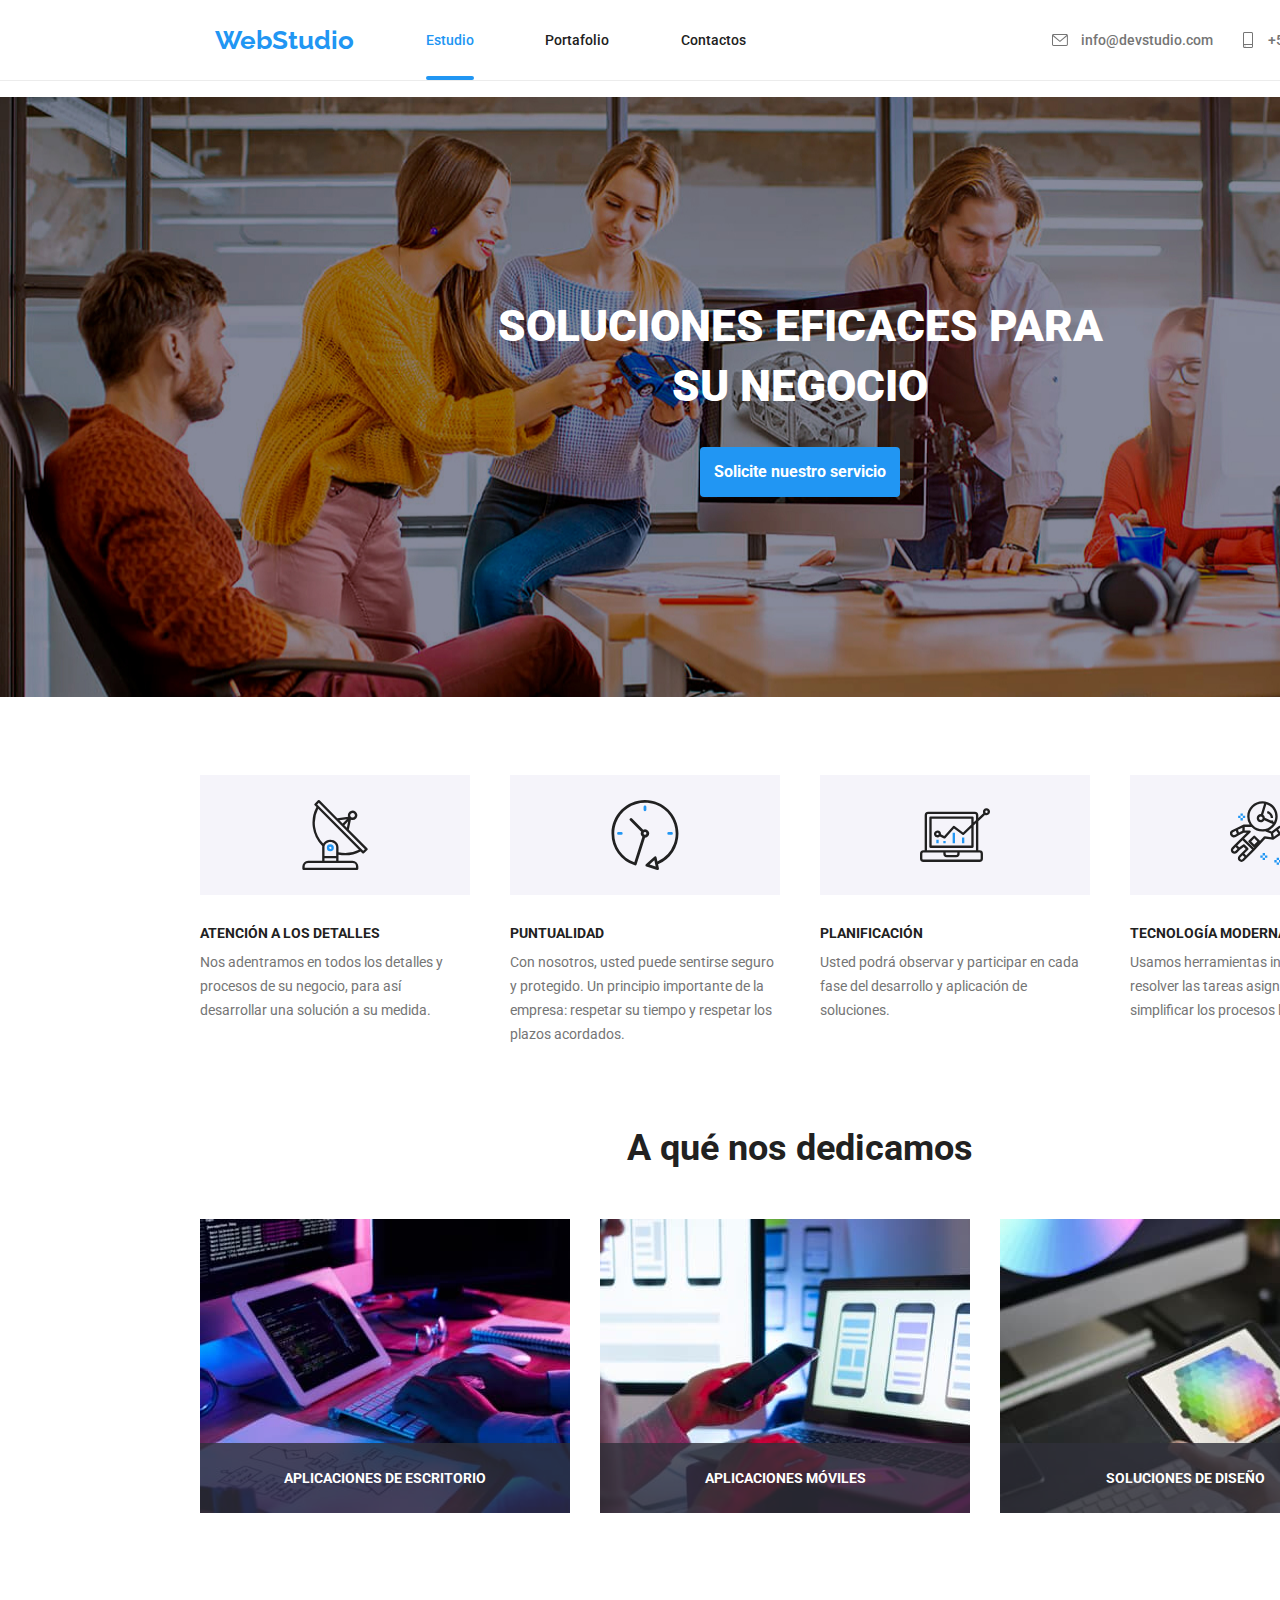
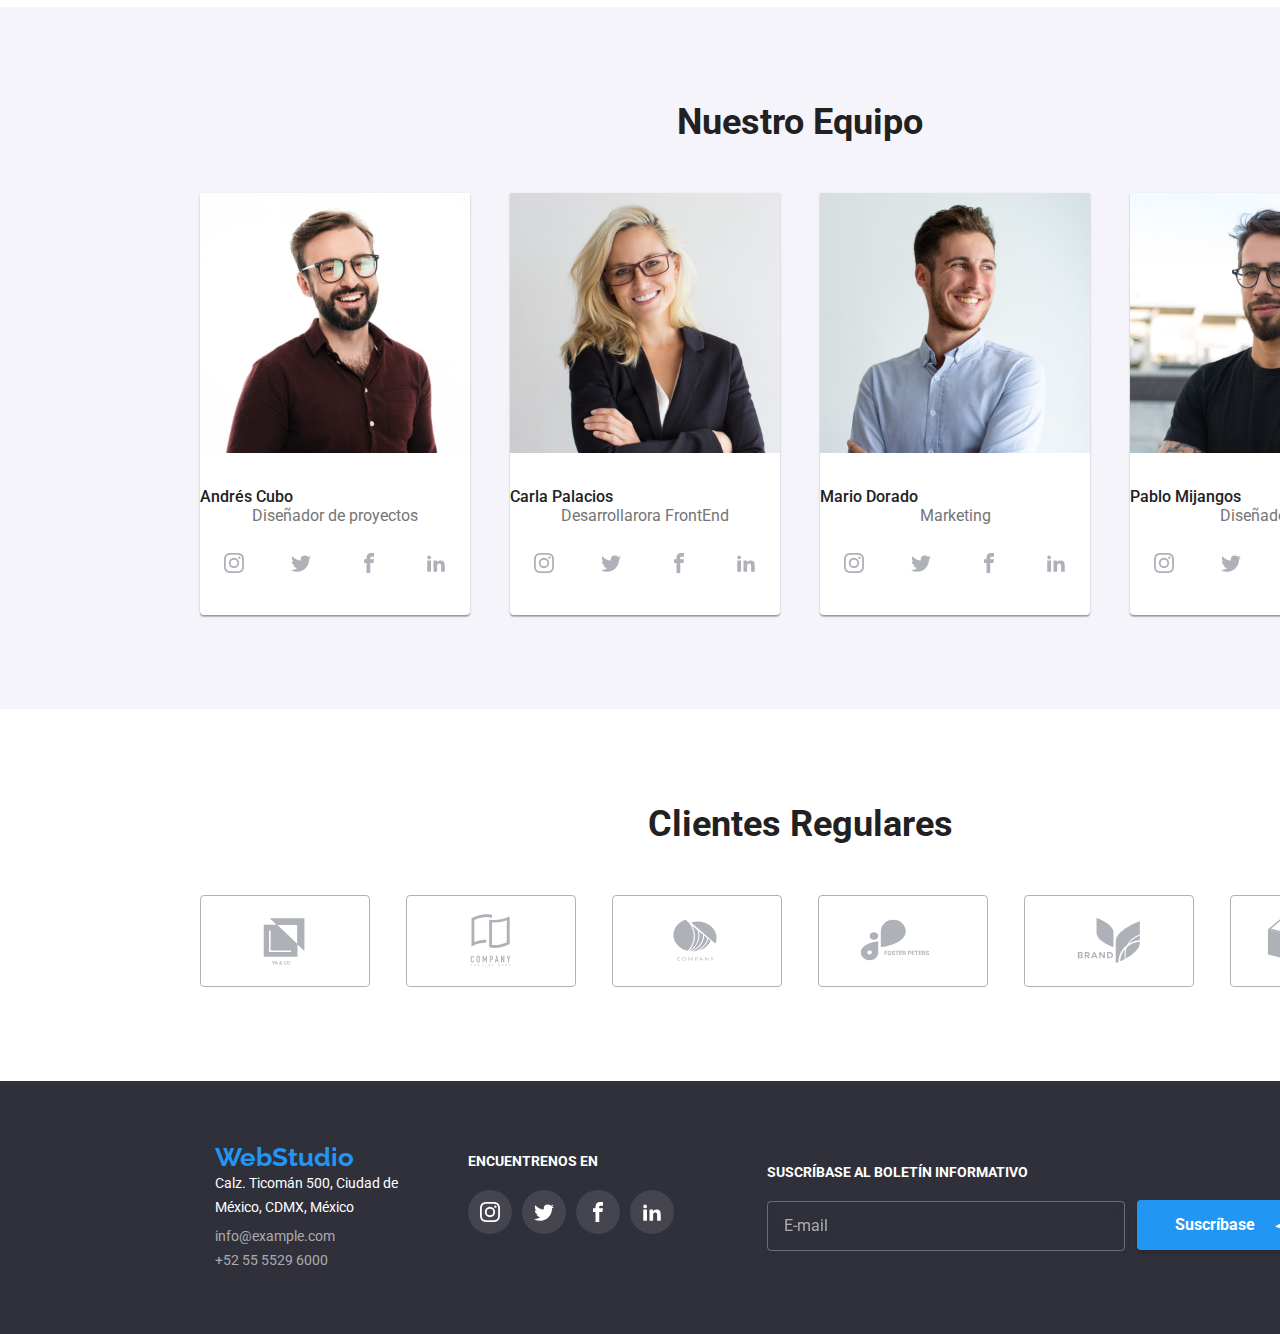
==== index.html @ aa2bdf9d "Commit01" ====
<!DOCTYPE html>
<html lang="en">
  <head>
    <meta charset="UTF-8" />
    <meta http-equiv="X-UA-Compatible" content="IE=edge" />
    <meta name="viewport" content="width=device-width, initial-scale=1.0" />
    <title>Index</title>
    <link rel="preconnect" href="https://fonts.googleapis.com" />
    <link rel="preconnect" href="https://fonts.gstatic.com" crossorigin />
    <link
      href="https://fonts.googleapis.com/css2?family=Raleway:wght@700&family=Roboto:wght@400;500;700;900&display=swap"
      rel="stylesheet"
    />
    <link
      rel="stylesheet"
      href="https://cdnjs.cloudflare.com/ajax/libs/modern-normalize/1.0.0/modern-normalize.min.css"
    />
    <link rel="stylesheet" href="css/styles.css" />
  </head>
  <body>
    <div class="backdrop is-hidden" data-modal id="backdrop">
      <div class="modal">
        <button data-modal-close class="close">
          <svg class="icon-vector">
            <use xlink:href="images/icons.svg#icon-vector"></use>
          </svg>
        </button>
        <div class="modalcontent">
          <h2>Deje sus datos, nos contactaremos con usted</h2>
          <form name="modalform" class="modalform" autocomplete="off">
            <div class="name">
              <label for="clientname">Nombre</label>
              <input type="text" name="name" id="clientname" />
              <svg class="icon-person">
                <use xlink:href="images/icons.svg#icon-person"></use>
              </svg>
            </div>
            <div class="phone">
              <label for="clientphone">Teléfono</label>
              <input type="tel" name="phone" id="clientphone" />
              <svg class="icon-phone">
                <use xlink:href="images/icons.svg#icon-phone"></use>
              </svg>
            </div>
            <div class="email">
              <label for="clientmail">E-mail</label>
              <input type="email" name="email" id="clientmail" />
              <svg class="icon-mail">
                <use xlink:href="images/icons.svg#icon-mail"></use>
              </svg>
            </div>
            <label for="clientcomment">Comentarios</label>
            <textarea
              id="clientcomment"
              name="comment"
              placeholder="Introduzca el texto"
              class="comment"
            ></textarea>
          </form>
          <div class="agree">
            <div class="agreeicon">
              <a href="#check">
                <svg class="icon-square">
                  <use xlink:href="images/icons.svg#icon-square"></use>
                </svg>
              </a>
              <a href="#backdrop" id="check" class="check hidden">
                <svg class="icon-check">
                  <use xlink:href="images/icons.svg#icon-check"></use>
                </svg>
              </a>
            </div>
            <p>
              Estoy de acuerdo con el boletín informativo y acepto los Términos
              y Condiciones
            </p>
          </div>
          <button type="submit">Enviar</button>
        </div>
      </div>
    </div>
    <header>
      <nav>
        <a href="index.html" class="webs">WebStudio</a>
        <a href="index.html" class="active">Estudio</a>
        <a href="portfolio.html" class="headernav">Portafolio</a>
        <a href="contacts.html" class="headernav">Contactos</a>
      </nav>
      <div class="headercontact">
        <div class="mail">
          <a href="info@devstudio.com">
            <svg class="icon-sobre">
              <use xlink:href="images/icons.svg#icon-sobre"></use>
            </svg>
            info@devstudio.com</a
          >
        </div>
        <div class="phone">
          <a href="+525555296000">
            <svg class="icon-telefono">
              <use xlink:href="images/icons.svg#icon-telefono"></use>
            </svg>
            +52 55 5529 6000</a
          >
        </div>
      </div>
    </header>
    <main>
      <div class="solutions">
        <h1>
          SOLUCIONES EFICACES PARA <br />
          SU NEGOCIO
        </h1>
        <button data-modal-open type="button" class="servicebtn">
          Solicite nuestro servicio
        </button>
      </div>
      <div class="container">
        <div class="features">
          <div class="featuressection">
            <div class="featicon">
              <svg class="icon-antena">
                <use xlink:href="images/icons.svg#icon-antena"></use>
              </svg>
            </div>
            <p class="theader">ATENCIÓN A LOS DETALLES</p>
            <p class="tdata">
              Nos adentramos en todos los detalles y procesos de su negocio,
              para así desarrollar una solución a su medida.
            </p>
          </div>
          <div class="featuressection">
            <div class="featicon">
              <svg class="icon-reloj">
                <use xlink:href="images/icons.svg#icon-reloj"></use>
              </svg>
            </div>
            <p class="theader">PUNTUALIDAD</p>
            <p class="tdata">
              Con nosotros, usted puede sentirse seguro y protegido. Un
              principio importante de la empresa: respetar su tiempo y respetar
              los plazos acordados.
            </p>
          </div>
          <div class="featuressection">
            <div class="featicon">
              <svg class="icon-diagrama">
                <use xlink:href="images/icons.svg#icon-diagrama"></use>
              </svg>
            </div>
            <p class="theader">PLANIFICACIÓN</p>
            <p class="tdata">
              Usted podrá observar y participar en cada fase del desarrollo y
              aplicación de soluciones.
            </p>
          </div>
          <div class="featuressection">
            <div class="featicon">
              <svg class="icon-astronauta">
                <use xlink:href="images/icons.svg#icon-astronauta"></use>
              </svg>
            </div>
            <p class="theader">TECNOLOGÍA MODERNA</p>
            <p class="tdata">
              Usamos herramientas innovadoras para resolver las tareas
              asignadas. Es hora de simplificar los procesos laborales.
            </p>
          </div>
        </div>
        <div class="wedo">
          <h2>A qué nos dedicamos</h2>
          <div class="wedopic">
            <div>
              <img
                src="images/pic01hw01.jpg"
                alt="image 01 homework01"
                width="370"
                height="294"
              />
              <span>APLICACIONES DE ESCRITORIO</span>
            </div>
            <div>
              <img
                src="images/pic02hw01.jpg"
                alt="image 02 homework01"
                width="370"
                height="294"
              />
              <span>APLICACIONES MÓVILES</span>
            </div>
            <div>
              <img
                src="images/pic03hw01.jpg"
                alt="image 03 homework01"
                width="370"
                height="294"
              />
              <span>SOLUCIONES DE DISEÑO</span>
            </div>
          </div>
        </div>
      </div>
      <div class="ourteam">
        <div class="container">
          <h2>Nuestro Equipo</h2>
          <div class="ourteamfig">
            <figure>
              <img
                src="images/pic04hw01.jpg"
                alt="image 04 homework 01"
                width="270"
                height="260"
              />
              <figcaption>
                <p class="name">Andrés Cubo</p>
                <p class="position">Diseñador de proyectos</p>
                <div class="ourteamicons">
                  <a>
                    <svg class="icon-instagram">
                      <use xlink:href="images/icons.svg#icon-instagram"></use>
                    </svg>
                  </a>
                  <a>
                    <svg class="icon-twitter">
                      <use xlink:href="images/icons.svg#icon-twitter"></use>
                    </svg>
                  </a>
                  <a
                    ><svg class="icon-facebook">
                      <use xlink:href="images/icons.svg#icon-facebook"></use>
                    </svg>
                  </a>
                  <a
                    ><svg class="icon-linkedin">
                      <use xlink:href="images/icons.svg#icon-linkedin"></use>
                    </svg>
                  </a>
                </div>
              </figcaption>
            </figure>
            <figure>
              <img
                src="images/pic05hw01.jpg"
                alt="image 05 homework 01"
                width="270"
                height="260"
              />
              <figcaption>
                <p class="name">Carla Palacios</p>
                <p class="position">Desarrollarora FrontEnd</p>
                <div class="ourteamicons">
                  <a>
                    <svg class="icon-instagram">
                      <use xlink:href="images/icons.svg#icon-instagram"></use>
                    </svg>
                  </a>
                  <a>
                    <svg class="icon-twitter">
                      <use xlink:href="images/icons.svg#icon-twitter"></use>
                    </svg>
                  </a>
                  <a
                    ><svg class="icon-facebook">
                      <use xlink:href="images/icons.svg#icon-facebook"></use>
                    </svg>
                  </a>
                  <a
                    ><svg class="icon-linkedin">
                      <use xlink:href="images/icons.svg#icon-linkedin"></use>
                    </svg>
                  </a>
                </div>
              </figcaption>
            </figure>
            <figure>
              <img
                src="images/pic06hw01.jpg"
                alt="image 06 homework 01"
                width="270"
                height="260"
              />
              <figcaption>
                <p class="name">Mario Dorado</p>
                <p class="position">Marketing</p>
                <div class="ourteamicons">
                  <a>
                    <svg class="icon-instagram">
                      <use xlink:href="images/icons.svg#icon-instagram"></use>
                    </svg>
                  </a>
                  <a>
                    <svg class="icon-twitter">
                      <use xlink:href="images/icons.svg#icon-twitter"></use>
                    </svg>
                  </a>
                  <a
                    ><svg class="icon-facebook">
                      <use xlink:href="images/icons.svg#icon-facebook"></use>
                    </svg>
                  </a>
                  <a
                    ><svg class="icon-linkedin">
                      <use xlink:href="images/icons.svg#icon-linkedin"></use>
                    </svg>
                  </a>
                </div>
              </figcaption>
            </figure>
            <figure>
              <img
                src="images/pic07hw01.jpg"
                alt="image 07 homework 01"
                width="270"
                height="260"
              />
              <figcaption>
                <p class="name">Pablo Mijangos</p>
                <p class="position">Diseñador IU</p>
                <div class="ourteamicons">
                  <a>
                    <svg class="icon-instagram">
                      <use xlink:href="images/icons.svg#icon-instagram"></use>
                    </svg>
                  </a>
                  <a>
                    <svg class="icon-twitter">
                      <use xlink:href="images/icons.svg#icon-twitter"></use>
                    </svg>
                  </a>
                  <a
                    ><svg class="icon-facebook">
                      <use xlink:href="images/icons.svg#icon-facebook"></use>
                    </svg>
                  </a>
                  <a
                    ><svg class="icon-linkedin">
                      <use xlink:href="images/icons.svg#icon-linkedin"></use>
                    </svg>
                  </a>
                </div>
              </figcaption>
            </figure>
          </div>
        </div>
      </div>
      <div class="container">
        <div class="clients">
          <div class="section">
            <h2>Clientes Regulares</h2>
            <div class="clientsicon">
              <div>
                <svg class="icon-logo01">
                  <use xlink:href="images/icons.svg#icon-logo01"></use>
                </svg>
              </div>
              <div>
                <svg class="icon-logo02">
                  <use xlink:href="images/icons.svg#icon-logo02"></use>
                </svg>
              </div>
              <div>
                <svg class="icon-logo03">
                  <use xlink:href="images/icons.svg#icon-logo03"></use>
                </svg>
              </div>
              <div>
                <svg class="icon-logo04">
                  <use xlink:href="images/icons.svg#icon-logo04"></use>
                </svg>
              </div>

              <div>
                <svg class="icon-logo05">
                  <use xlink:href="images/icons.svg#icon-logo05"></use>
                </svg>
              </div>
              <div>
                <svg class="icon-logo06">
                  <use xlink:href="images/icons.svg#icon-logo06"></use>
                </svg>
              </div>
            </div>
          </div>
        </div>
      </div>
    </main>
    <footer>
      <address>
        <a href="index.html" class="webs">WebStudio</a>
        <p>
          Calz. Ticomán 500, Ciudad de <br />
          México, CDMX, México
        </p>
        <a href="info@example.com" class="footeradd">info@example.com</a>
        <a href="+525555296000" class="footeradd">+52 55 5529 6000</a>
      </address>
      <div class="findus">
        <span>ENCUENTRENOS EN</span>
        <div class="footericons">
          <a>
            <svg class="icon-instagram">
              <use xlink:href="images/icons.svg#icon-instagram"></use>
            </svg>
          </a>
          <a>
            <svg class="icon-twitter">
              <use xlink:href="images/icons.svg#icon-twitter"></use>
            </svg>
          </a>
          <a>
            <svg class="icon-facebook">
              <use xlink:href="images/icons.svg#icon-facebook"></use>
            </svg>
          </a>
          <a>
            <svg class="icon-linkedin">
              <use xlink:href="images/icons.svg#icon-linkedin"></use>
            </svg>
          </a>
        </div>
      </div>
      <div class="suscription">
        <form name="susform" class="suscform" autocomplete="off">
          <label for="suscmail">SUSCRÍBASE AL BOLETÍN INFORMATIVO </label>
          <input
            type="email"
            name="suscmail"
            id="suscmail"
            placeholder="E-mail"
            class="suscmail"
          />
        </form>
        <button type="submit" class="suscribe">
          Suscríbase
          <svg class="icon-send">
            <use xlink:href="images/icons.svg#icon-send"></use>
          </svg>
        </button>
      </div>
    </footer>
    <script src="./js/modal.js"></script>
  </body>
</html>
---- css/styles.css ----
* {
    margin: 0%;
    padding: 0%;
}

body {
    width: 1600px;
    box-sizing: border-box;
}

body,
.headernav,
.filter button {
    color: #212121;
}

header a,
address a,
address p {
    font-style: normal;
    text-decoration: none;
}

.webs {
    font-family: 'Raleway',
        sans-serif;
}

h1 {
    font-weight: 900;
    font-size: 44px;
}

.servicebtn,
.theader,
h2,
.webs,
.findus span,
.wedopic div span,
.title,
.titleb,
.modalcontent button,
.suscform label,
.suscribe {
    font-weight: 700;
}

.headernav,
.active,
header>div,
.name,
.filter button {
    font-weight: 500;
}

.tdata,
.position,
address p,
.footeradd,
.category,.window,
.modalcontent label,
.comment::placeholder,
.suscmail::placeholder,
.agree p{
    font-weight: 400;
}

.webs:hover,
.webs:focus {
    color: blueviolet;
}

.headernav:hover,
.mail a:hover,
.phone a:hover,
.footeradd:hover,
.headernav:focus,
.mail a:focus,
.phone a:focus,
.footeradd:focus,
.webs,
.servicebtn:hover,
.servicebtn:focus {
    color: #2196F3;
    fill: #2196F3;
}

.servicebtn:hover,
.servicebtn:focus,
.ourteamfig figure,
.modal,
.figdata div {
    background-color: #fff;
}

.mail a,
.phone a,
.tdata,
.position,
.category {
    color: #757575;
    fill: #757575;
}

footer {
    background-color: #2F303A
}

h1,
.servicebtn,
address p,
.filter button:hover,
.filter button:focus,
.findus span,
.wedopic div span,
.modalcontent button {
    color: #fff;
}

.servicebtn {
    border-style: none;
    padding: 10px 2px;
    height: 50px;
    width: 200px;
}

.servicebtn,
.category,
.modalcontent button {
    line-height: 1.88;
}
body,
.filter button,
.servicebtn,
.clientsicon div,
.clientsicon div:hover,
.modalcontent button,
.modalcontent label,
.suscribe,
.comment::placeholder,
.suscmail::placeholder,
.agree p {
    font-family: 'Roboto',
        sans-serif;
}
.modal,
.filter button,
.servicebtn,
.clientsicon div,
.clientsicon div:hover,
.modalcontent button,
.suscmail,
.suscribe,
#clientname,
#clientphone,
#clientmail,
#clientcomment,
#clientname:focus,
#clientphone:focus,
#clientmail:focus,
#clientcomment:focus{
    border-radius: 4px;
}

.footeradd {
    color: #ffffff99;
}

.webs {
    font-size: 26px;
}

.headernav,
.active,
.mail a,
.phone a,
.theader,
.tdata,
address p,
.footeradd,
.findus span,
.wedopic div span {
    font-size: 14px;
}

.servicebtn,
.name,
.position,
.filter button,
.category,
.titleb,
.modalcontent button,
.suscribe,
.suscmail::placeholder,
#clientname,
#clientphone,
#clientmail {
    font-size: 16px;
}

h2 {
    font-size: 36px;
}

.title, .window {
    font-size: 18px;
}

header nav,
.mail a,
.phone a,
.theader,
h2,
.name,
.position,
.webs,
.findus span,
.clients h2,
.wedopic div span,
.modalcontent h2,
.modalcontent label,
.suscform label,
.comment::placeholder {
    line-height: 1.17;
}

h1 {
    line-height: 1.36;
}

.tdata,
address p,
.footeradd {
    line-height: 1.71;
}

.servicebtn,
.filter button,
.icon-sobre,
.icon-telfono,
.icon-instagram,
.icon-facebook,
.icon-linkedin,
.icon-twitter,
.icon-logo01,
.icon-logo02,
.icon-logo03,
.icon-logo04,
.icon-logo05,
.icon-logo06,
.ourteamicons a:hover,
.footericons a:hover,
.clientsicon div,
.clientsicon div:hover,
.close,
.modalcontent button,
.suscmail,
.suscribe,
#clientname,
#clientphone,
#clientmail,
#clientcomment{
    cursor: pointer;
}

.filter button {
    line-height: 1.63;
}
.filter button,
.modalcontent button,
.suscribe{
    border: none;
}
.title,
.titleb {
    line-height: 2;
}

.filter button,
.ourteam,
.featicon {
    background-color: #F5F4FA;
}

.filter button:hover,
.filter button:focus,
.servicebtn,
.ourteamicons a:hover,
.footericons a:hover,
.modalcontent button,
.suscribe,
.check {
    background-color: #2196F3;
}

header {
    box-sizing: content-box;
    border-bottom: 1px solid #ececec;
}

main,
header,
header nav,
.headercontact,
.wedo,
.wedopic,
.wedopic div,
.ourteam,
.ourteamfig,
.section,
.footeradd,
.container,
.solutions,
.features,
.mail a,
.phone a,
.featicon,
.ourteamicons,
.clients,
.clientsicon,
footer,
.findus,
.footericons,
.ourteamicons a,
.ourteamicons a:hover,
.footericons a,
.footericons a:hover,
.clientsicon div,
.clientsicon div:hover,
.active::after,
.backdrop,
.close,
.row1,
.row2,
.row3,
.modalcontent,
.modalform,
.suscription,
.suscform,
.suscribe,
.agree,
.check,
.name,
.phone,
.email {
    display: flex;
}

header,
header nav,
.headercontact,
.wedopic,
.ourteamfig,
.mail a,
.phone a,
.features,
.clientsicon,
.footericons,
.row1,.row2,.row3{
    justify-content: space-between;
}

header nav {
    width: 531px;
    padding-left: 215px;
}

.webs {
    padding: 25px 0px;
}

.headernav {
    padding: 32px 0px;
}

header nav,
.headercontact {
    box-sizing: inherit;
}

main,
header nav,
.headercontact,
.section,
.container,
.solutions,
.wedo,
.phone a,
.mail a,
.clients,
footer,
.ourteamicons a,
.ourteamicons a:hover,
.footericons a,
.footericons a:hover,
.clientsicon div,
.clientsicon div:hover,
.backdrop,
.close,
.modalcontent,
.check,
.suscribe {
    align-items: center;
}

.headercontact {
    width: 329px;
    padding-right: 219px;
}

.solutions,
.wedo,
.wedopic,
.wedopic div,
.ourteam,
.ourteamfig,
.section,
.clients,
.clientsicon,
.backdrop,
.row1,
.row2,
.row3,
.modalform {
    width: 100%;
}

main,
.wedo,
.section,
.container,
.solutions,
.clients,
.findus,
.wedopic div,
.modalcontent,
.modalform,
.suscform,
.name,
.phone,
.email {
    flex-direction: column;
}

.container {
    width: 1200px;
}

.ourteam {
    padding: 94px 0px;
}

h1 {
    margin-bottom: 30px;
}

.section {
    padding: 94px 0px;
}

address {
    padding: 60px 70px 60px 215px;
}

.solutions {
    background: url('../images/pic01hw04.jpg'), rgba(47, 48, 58, 0.4);
    padding: 200px 0px;
    margin-top: 16px;
}

.features {
    margin: 78px 0px 80px 0px;
}

.featuressection {
    width: 22.5%;
}

.theader {
    padding: 30px 0px 10px 0px;
}

.ourteam h2,
.filter,
.wedo h2,
.clients h2 {
    padding-bottom: 50px;
}

.name,
.position,
h1,
.wedopic div span {
    text-align: center;
}

.ourteamfig figcaption {
    padding: 30px 0px;
}

.name {
    padding-bottom: 10px;
}

address>.webs {
    padding-bottom: 9px;
}

address p {
    padding-bottom: 5px;
}

.filter button {
    padding: 6px 24px;
}

.ourteamfig figure {
    box-shadow: 0px 1px 3px rgba(0, 0, 0, 0.12),
        0px 1px 1px rgba(0, 0, 0, 0.14),
        0px 2px 1px rgba(0, 0, 0, 0.2);
    border-radius: 0px 0px 4px 4px;
}

.filter button:hover,
.filter button:focus {
    box-shadow: 0px 3px 1px rgba(0, 0, 0, 0.1),
        0px 1px 2px rgba(0, 0, 0, 0.08),
        0px 2px 2px rgba(0, 0, 0, 0.12);
}

.icon-sobre {
    width: 16px;
    height: 12px;
}

.icon-telefono {
    width: 10px;
    height: 16px;
}

.mail a {
    width: 161px;
}

.phone a {
    width: 138px;
}

.icon-antena,
.icon-reloj,
.icon-diagrama,
.icon-astronauta {
    width: 70px;
}

.wedo {
    margin-bottom: 94px;
}

.ourteamicons {
    padding-top: 16px;
    justify-content: space-around;
}

.icon-instagram,
.icon-facebook,
.icon-twitter,
.icon-linkedin {
    width: 20px;
    height: 20px;
}

.icon-logo01,
.icon-logo02,
.icon-logo03,
.icon-logo04,
.icon-logo05,
.icon-logo06 {
    width: 106px;
    height: 60px;
}

.findus {
    width: 206px;
    padding: 72px 0px 100px 0px;
}

.findus span {
    padding-bottom: 20px;
}

.ourteamicons a,
.ourteamicons a:hover,
.footericons a,
.footericons a:hover {
    width: 44px;
    height: 44px;
}

.ourteamicons a:hover,
.footericons a,
.footericons a:hover,
.icon-send,
.icon-check {
    fill: #fff;

}
.close,
.ourteamicons a:hover,
.footericons a,
.footericons a:hover{
    border-radius: 50%;
}
.footericons a {
    background-color: #ffffff1a;
}

.clientsicon div {
    width: 170px;
    height: 92px;
    border: 1px solid #AFB1B8;
}

.clientsicon div:hover {
    width: 170px;
    height: 92px;
    fill: #2196F3;
}

.clientsicon div:hover,
.ourteam,
.featicon,
.ourteamicons a,
.ourteamicons a:hover,
.footericons a,
.footericons a:hover,
.clientsicon div,
.backdrop,
.close,
.check,
.suscform,
.suscribe {
    justify-content: center;
}

.clientsicon div,
.ourteamicons a {
    fill: #AFB1B8;
}

.featicon {
    padding: 25px 0px;
}

.wedopic div span {
    background: rgba(47, 48, 58, 0.8);
    box-sizing: border-box;
    padding: 27px 79px;
    top: -70px;
}
.wedopic div span,
.figdata div,
.window,
.close,
.modalcontent,
.check,
.icon-person,
#clientname,
#clientphone,
#clientmail,
.icon-phone,
.icon-mail{
    position: relative;
}
.wedo div span {
    width: 370px;
}

.icon-antena,
.icon-reloj,
.icon-diagrama,
.icon-astronauta,
.wedopic div span {
    height: 70px;
}

.wedopic div {
    height: 294px;
}

.active {
    color: #2196F3;
    padding-top: 31px;
}

.active::after {
    content: "";
    border: 2px solid #2196F3;
    margin-top: 28px;
}
.active::after,
.check{
    border-radius: 2px;
}
.backdrop{
    z-index: 1;
}

.backdrop.is-hidden {
    visibility: hidden;
    opacity: 0;
    pointer-events: none;
    transform: scale(0);
}
.backdrop {
    visibility: visible;
    opacity: 1;
    height: 100%;
    position: fixed;
    transform: scale(1);
    top: 0px;
    left: 0px;
    background: rgba(0, 0, 0, 0.2);
    transition: opacity 250ms cubic-bezier(0.4, 0, 0.2, 1),
    visibility 250ms cubic-bezier(0.4, 0, 0.2, 1),
    transform 250ms cubic-bezier(0.4, 0, 0.2, 1);
}
.modal {
    width: 528px;
}
.close {
    width: 30px;
    height: 30px;
    border: 1px solid #0000001a;
    top: 8px;
    right: -490px;
}
.icon-vector {
    fill: #000;
    width: 11px;
    height: 11px;
}
.row1,.row2{
    padding-bottom: 30px;
}
.portimg{
    width: 370px;
    height: 410.5px;
    overflow: hidden; 
    border: 1px solid #eee;
}
.figdata div{
    padding: 20px 24px;
    height: 110px;
    z-index: 2;
}
.window{
    width: 368px;
    height: 294px;
    background-color: hsl(207, 90%, 54%, 90%);
    padding: 63px 24px;
    line-height: 1.55;
    color:#fff;
    top: -110px;
    z-index: 1;
    transform: translateY(0px);
    transition: transform 250ms cubic-bezier(0.4, 0, 0.2, 1);
}
.portimg:hover{
    box-shadow: 0px 1px 1px rgba(0, 0, 0, 0.12),
    0px 4px 4px rgba(0, 0, 0, 0.06),
    1px 4px 6px rgba(0, 0, 0, 0.16);
}
.portimg:hover .window{
    transform: translateY(-298px);
}
.modalcontent h2{
    font-size: 20px;
    margin-bottom: 12px;
}
.modalcontent button{
    width: 200px;
    height: 50px;
    padding: 10px 75px;
    margin-top: 10px;
}
.modalcontent{
    padding: 17px 40px 40px 40px;
}
.modalcontent label{
    font-size: 12px;
    color: #757575;
    margin-bottom: 4px;
}
.suscription{
    margin-left: 93px;
}
.suscform{
    margin-right: 12px;
}
.suscform label{
    font-size: 14px;
    color: #fff;
    margin-bottom: 20px;
}
.suscmail{
    width: 358px;
    height: 50px;
    outline: none;
    border: 1px solid #ffffff4d;
    filter: drop-shadow(0px 4px 4px rgba(0, 0, 0, 0.15));
    background-color: hsl(0, 0%, 0%, 0%);
    padding-left: 16px;
}
.icon-send{
    width: 24px;
    height: 24px;
    margin-left: 20px;
}
.suscribe{
    width: 200px;
    height: 50px;
    box-shadow: 0px 4px 4px rgba(0, 0, 0, 0.15);
    line-height: 1.88;
    color: #fff;
    margin-top: 36px;
}
.comment::placeholder{
    font-size: 12px;
    color: #75757580;
}
.suscmail::placeholder{
    line-height: 1.25;
    color: #ffffff99;
}
.agree p{
    font-size: 14px;
    line-height: 1.71;
    color: #757575;
}
.agree{
    margin-top: 20px;
}
.icon-square{
    width: 16px;
    height: 15px;
}
.icon-check{
    width: 11px;
    height: 18px;
}
.check.hidden{
    visibility: hidden;
    opacity: 0;
    pointer-events: none;
}
.check{
    width: 16px;
    height: 16px;
    top: -20px;
}
.agreeicon{
    padding: 4px 7px 0px 13px;
}
#check:target{
    visibility: visible;
    opacity: 1;
    pointer-events: all;
}
.icon-person{
    width: 12px;
    height: 12px;
    top: -26px;
    left: 15px;
}
#clientname,
#clientphone,
#clientmail{
    outline: none;
    border: 1px solid rgba(33, 33, 33, 0.2);
    z-index: 1;
    background-color: hsl(0, 0%, 0%, 0%);
    padding-left: 42px;
    width: 448px;
    height: 40px;
} 
    #clientcomment{
    outline: none;
    border: 1px solid rgba(33, 33, 33, 0.2);
    width: 448px;
    height: 120px;
    resize: none;
    padding: 12px 16px;
}
.clientsicon div:hover,
#clientname:focus,
#clientphone:focus,
#clientmail:focus,
#clientcomment:focus{
    border: 1px solid #2196F3;
}
.name:focus-within,
.phone:focus-within,
.email:focus-within{
    fill: #2196F3;
}
.name,.phone,.email{
    align-items: flex-start;
    padding: 0px;
    margin: 0px;
}
.icon-phone{
    width: 13px;
    height: 13px;
    top: -26.5px;
    left: 14.27px;
}
.icon-mail{
    width: 15px;
    height: 12px;
    top: -26px;
    left: 13.5px;
}
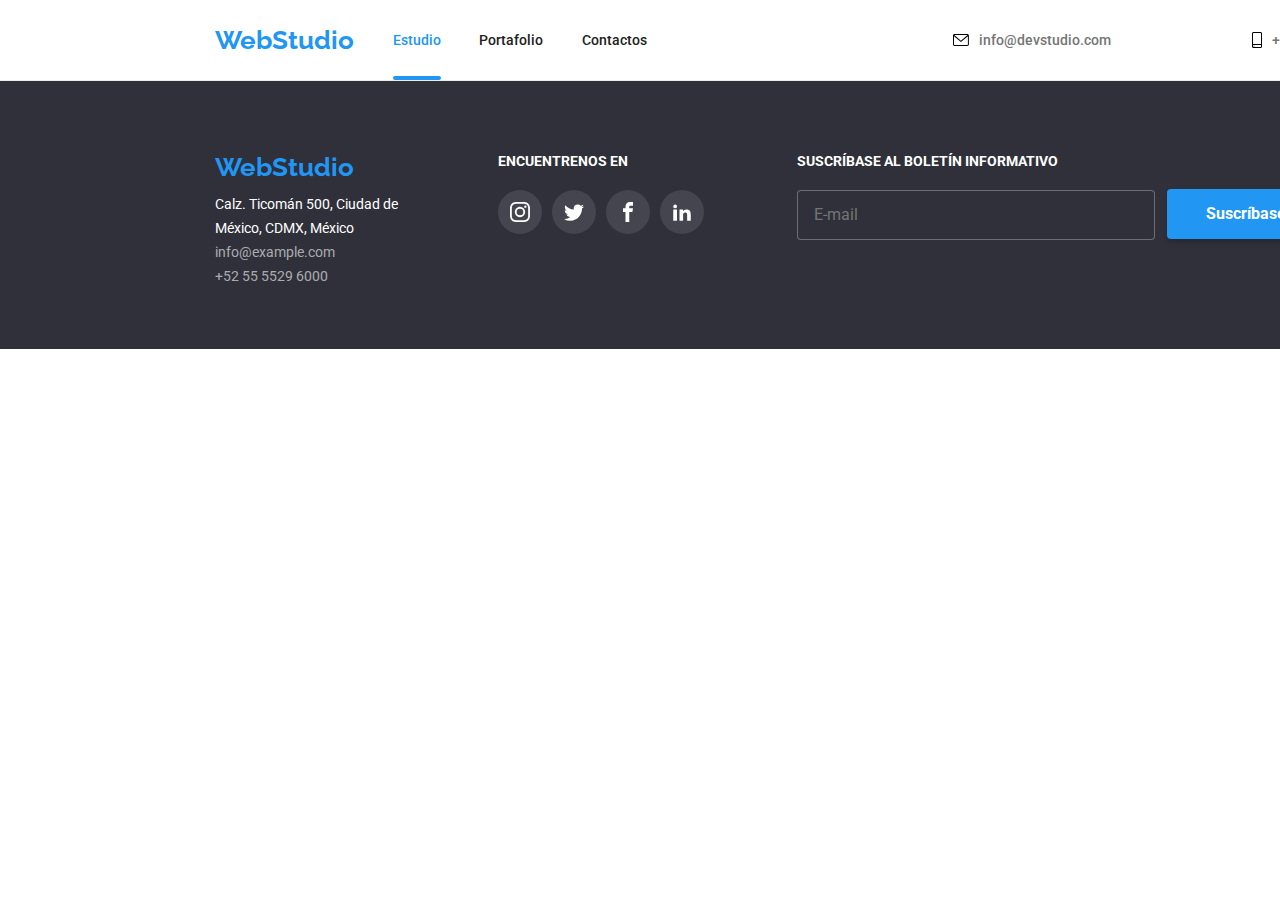
==== commit ca8b876f: "Commit03" ====
--- a/index.html
+++ b/index.html
@@ -15,429 +15,91 @@
       rel="stylesheet"
       href="https://cdnjs.cloudflare.com/ajax/libs/modern-normalize/1.0.0/modern-normalize.min.css"
     />
-    <link rel="stylesheet" href="css/styles.css" />
+    <link rel="stylesheet" href="sass/main.css" />
   </head>
   <body>
-    <div class="backdrop is-hidden" data-modal id="backdrop">
-      <div class="modal">
-        <button data-modal-close class="close">
-          <svg class="icon-vector">
-            <use xlink:href="images/icons.svg#icon-vector"></use>
+    <header class="encabezado">
+      <nav class="encabezado__navegación">
+        <a href="index.html" class="logo-empresa">WebStudio</a>
+        <a href="index.html" class="encabezado__link--activo">Estudio</a>
+        <a href="portfolio.html" class="encabezado__link">Portafolio</a>
+        <a href="contacts.html" class="encabezado__link">Contactos</a>
+      </nav>
+      <div class="encabezado__contactos">
+        <a href="#" class="encabezado__email">
+          <svg class="encabezado__iconoemail">
+            <use xlink:href="images/icons.svg#icon-sobre"></use>
           </svg>
-        </button>
-        <div class="modalcontent">
-          <h2>Deje sus datos, nos contactaremos con usted</h2>
-          <form name="modalform" class="modalform" autocomplete="off">
-            <div class="name">
-              <label for="clientname">Nombre</label>
-              <input type="text" name="name" id="clientname" />
-              <svg class="icon-person">
-                <use xlink:href="images/icons.svg#icon-person"></use>
-              </svg>
-            </div>
-            <div class="phone">
-              <label for="clientphone">Teléfono</label>
-              <input type="tel" name="phone" id="clientphone" />
-              <svg class="icon-phone">
-                <use xlink:href="images/icons.svg#icon-phone"></use>
-              </svg>
-            </div>
-            <div class="email">
-              <label for="clientmail">E-mail</label>
-              <input type="email" name="email" id="clientmail" />
-              <svg class="icon-mail">
-                <use xlink:href="images/icons.svg#icon-mail"></use>
-              </svg>
-            </div>
-            <label for="clientcomment">Comentarios</label>
-            <textarea
-              id="clientcomment"
-              name="comment"
-              placeholder="Introduzca el texto"
-              class="comment"
-            ></textarea>
-          </form>
-          <div class="agree">
-            <div class="agreeicon">
-              <a href="#check">
-                <svg class="icon-square">
-                  <use xlink:href="images/icons.svg#icon-square"></use>
-                </svg>
-              </a>
-              <a href="#backdrop" id="check" class="check hidden">
-                <svg class="icon-check">
-                  <use xlink:href="images/icons.svg#icon-check"></use>
-                </svg>
-              </a>
-            </div>
-            <p>
-              Estoy de acuerdo con el boletín informativo y acepto los Términos
-              y Condiciones
-            </p>
-          </div>
-          <button type="submit">Enviar</button>
-        </div>
-      </div>
-    </div>
-    <header>
-      <nav>
-        <a href="index.html" class="webs">WebStudio</a>
-        <a href="index.html" class="active">Estudio</a>
-        <a href="portfolio.html" class="headernav">Portafolio</a>
-        <a href="contacts.html" class="headernav">Contactos</a>
-      </nav>
-      <div class="headercontact">
-        <div class="mail">
-          <a href="info@devstudio.com">
-            <svg class="icon-sobre">
-              <use xlink:href="images/icons.svg#icon-sobre"></use>
-            </svg>
-            info@devstudio.com</a
-          >
-        </div>
-        <div class="phone">
-          <a href="+525555296000">
-            <svg class="icon-telefono">
-              <use xlink:href="images/icons.svg#icon-telefono"></use>
-            </svg>
-            +52 55 5529 6000</a
-          >
-        </div>
+          <span class="encabezado__emailtexto">info@devstudio.com</span>
+        </a>
+        <a href="#" class="encabezado__telefono">
+          <svg class="encabezado__iconotelefono">
+            <use xlink:href="images/icons.svg#icon-telefono"></use>
+          </svg>
+          <span class="encabezado__telefonotexto">+52 55 5529 6000</span>
+        </a>
       </div>
     </header>
-    <main>
-      <div class="solutions">
-        <h1>
-          SOLUCIONES EFICACES PARA <br />
-          SU NEGOCIO
-        </h1>
-        <button data-modal-open type="button" class="servicebtn">
-          Solicite nuestro servicio
-        </button>
-      </div>
-      <div class="container">
-        <div class="features">
-          <div class="featuressection">
-            <div class="featicon">
-              <svg class="icon-antena">
-                <use xlink:href="images/icons.svg#icon-antena"></use>
-              </svg>
-            </div>
-            <p class="theader">ATENCIÓN A LOS DETALLES</p>
-            <p class="tdata">
-              Nos adentramos en todos los detalles y procesos de su negocio,
-              para así desarrollar una solución a su medida.
-            </p>
-          </div>
-          <div class="featuressection">
-            <div class="featicon">
-              <svg class="icon-reloj">
-                <use xlink:href="images/icons.svg#icon-reloj"></use>
-              </svg>
-            </div>
-            <p class="theader">PUNTUALIDAD</p>
-            <p class="tdata">
-              Con nosotros, usted puede sentirse seguro y protegido. Un
-              principio importante de la empresa: respetar su tiempo y respetar
-              los plazos acordados.
-            </p>
-          </div>
-          <div class="featuressection">
-            <div class="featicon">
-              <svg class="icon-diagrama">
-                <use xlink:href="images/icons.svg#icon-diagrama"></use>
-              </svg>
-            </div>
-            <p class="theader">PLANIFICACIÓN</p>
-            <p class="tdata">
-              Usted podrá observar y participar en cada fase del desarrollo y
-              aplicación de soluciones.
-            </p>
-          </div>
-          <div class="featuressection">
-            <div class="featicon">
-              <svg class="icon-astronauta">
-                <use xlink:href="images/icons.svg#icon-astronauta"></use>
-              </svg>
-            </div>
-            <p class="theader">TECNOLOGÍA MODERNA</p>
-            <p class="tdata">
-              Usamos herramientas innovadoras para resolver las tareas
-              asignadas. Es hora de simplificar los procesos laborales.
-            </p>
-          </div>
-        </div>
-        <div class="wedo">
-          <h2>A qué nos dedicamos</h2>
-          <div class="wedopic">
-            <div>
-              <img
-                src="images/pic01hw01.jpg"
-                alt="image 01 homework01"
-                width="370"
-                height="294"
-              />
-              <span>APLICACIONES DE ESCRITORIO</span>
-            </div>
-            <div>
-              <img
-                src="images/pic02hw01.jpg"
-                alt="image 02 homework01"
-                width="370"
-                height="294"
-              />
-              <span>APLICACIONES MÓVILES</span>
-            </div>
-            <div>
-              <img
-                src="images/pic03hw01.jpg"
-                alt="image 03 homework01"
-                width="370"
-                height="294"
-              />
-              <span>SOLUCIONES DE DISEÑO</span>
-            </div>
-          </div>
-        </div>
-      </div>
-      <div class="ourteam">
-        <div class="container">
-          <h2>Nuestro Equipo</h2>
-          <div class="ourteamfig">
-            <figure>
-              <img
-                src="images/pic04hw01.jpg"
-                alt="image 04 homework 01"
-                width="270"
-                height="260"
-              />
-              <figcaption>
-                <p class="name">Andrés Cubo</p>
-                <p class="position">Diseñador de proyectos</p>
-                <div class="ourteamicons">
-                  <a>
-                    <svg class="icon-instagram">
-                      <use xlink:href="images/icons.svg#icon-instagram"></use>
-                    </svg>
-                  </a>
-                  <a>
-                    <svg class="icon-twitter">
-                      <use xlink:href="images/icons.svg#icon-twitter"></use>
-                    </svg>
-                  </a>
-                  <a
-                    ><svg class="icon-facebook">
-                      <use xlink:href="images/icons.svg#icon-facebook"></use>
-                    </svg>
-                  </a>
-                  <a
-                    ><svg class="icon-linkedin">
-                      <use xlink:href="images/icons.svg#icon-linkedin"></use>
-                    </svg>
-                  </a>
-                </div>
-              </figcaption>
-            </figure>
-            <figure>
-              <img
-                src="images/pic05hw01.jpg"
-                alt="image 05 homework 01"
-                width="270"
-                height="260"
-              />
-              <figcaption>
-                <p class="name">Carla Palacios</p>
-                <p class="position">Desarrollarora FrontEnd</p>
-                <div class="ourteamicons">
-                  <a>
-                    <svg class="icon-instagram">
-                      <use xlink:href="images/icons.svg#icon-instagram"></use>
-                    </svg>
-                  </a>
-                  <a>
-                    <svg class="icon-twitter">
-                      <use xlink:href="images/icons.svg#icon-twitter"></use>
-                    </svg>
-                  </a>
-                  <a
-                    ><svg class="icon-facebook">
-                      <use xlink:href="images/icons.svg#icon-facebook"></use>
-                    </svg>
-                  </a>
-                  <a
-                    ><svg class="icon-linkedin">
-                      <use xlink:href="images/icons.svg#icon-linkedin"></use>
-                    </svg>
-                  </a>
-                </div>
-              </figcaption>
-            </figure>
-            <figure>
-              <img
-                src="images/pic06hw01.jpg"
-                alt="image 06 homework 01"
-                width="270"
-                height="260"
-              />
-              <figcaption>
-                <p class="name">Mario Dorado</p>
-                <p class="position">Marketing</p>
-                <div class="ourteamicons">
-                  <a>
-                    <svg class="icon-instagram">
-                      <use xlink:href="images/icons.svg#icon-instagram"></use>
-                    </svg>
-                  </a>
-                  <a>
-                    <svg class="icon-twitter">
-                      <use xlink:href="images/icons.svg#icon-twitter"></use>
-                    </svg>
-                  </a>
-                  <a
-                    ><svg class="icon-facebook">
-                      <use xlink:href="images/icons.svg#icon-facebook"></use>
-                    </svg>
-                  </a>
-                  <a
-                    ><svg class="icon-linkedin">
-                      <use xlink:href="images/icons.svg#icon-linkedin"></use>
-                    </svg>
-                  </a>
-                </div>
-              </figcaption>
-            </figure>
-            <figure>
-              <img
-                src="images/pic07hw01.jpg"
-                alt="image 07 homework 01"
-                width="270"
-                height="260"
-              />
-              <figcaption>
-                <p class="name">Pablo Mijangos</p>
-                <p class="position">Diseñador IU</p>
-                <div class="ourteamicons">
-                  <a>
-                    <svg class="icon-instagram">
-                      <use xlink:href="images/icons.svg#icon-instagram"></use>
-                    </svg>
-                  </a>
-                  <a>
-                    <svg class="icon-twitter">
-                      <use xlink:href="images/icons.svg#icon-twitter"></use>
-                    </svg>
-                  </a>
-                  <a
-                    ><svg class="icon-facebook">
-                      <use xlink:href="images/icons.svg#icon-facebook"></use>
-                    </svg>
-                  </a>
-                  <a
-                    ><svg class="icon-linkedin">
-                      <use xlink:href="images/icons.svg#icon-linkedin"></use>
-                    </svg>
-                  </a>
-                </div>
-              </figcaption>
-            </figure>
-          </div>
-        </div>
-      </div>
-      <div class="container">
-        <div class="clients">
-          <div class="section">
-            <h2>Clientes Regulares</h2>
-            <div class="clientsicon">
-              <div>
-                <svg class="icon-logo01">
-                  <use xlink:href="images/icons.svg#icon-logo01"></use>
-                </svg>
-              </div>
-              <div>
-                <svg class="icon-logo02">
-                  <use xlink:href="images/icons.svg#icon-logo02"></use>
-                </svg>
-              </div>
-              <div>
-                <svg class="icon-logo03">
-                  <use xlink:href="images/icons.svg#icon-logo03"></use>
-                </svg>
-              </div>
-              <div>
-                <svg class="icon-logo04">
-                  <use xlink:href="images/icons.svg#icon-logo04"></use>
-                </svg>
-              </div>
-
-              <div>
-                <svg class="icon-logo05">
-                  <use xlink:href="images/icons.svg#icon-logo05"></use>
-                </svg>
-              </div>
-              <div>
-                <svg class="icon-logo06">
-                  <use xlink:href="images/icons.svg#icon-logo06"></use>
-                </svg>
-              </div>
-            </div>
-          </div>
-        </div>
-      </div>
-    </main>
-    <footer>
-      <address>
-        <a href="index.html" class="webs">WebStudio</a>
-        <p>
+    <main></main>
+    <footer class="piepagina">
+      <address class="piepagina__directorio">
+        <a href="index.html" class="logo-empresa">WebStudio</a>
+        <p class="piepagina__dirección">
           Calz. Ticomán 500, Ciudad de <br />
           México, CDMX, México
         </p>
-        <a href="info@example.com" class="footeradd">info@example.com</a>
-        <a href="+525555296000" class="footeradd">+52 55 5529 6000</a>
+        <a href="#" class="piepagina__email">info@example.com</a>
+        <a href="#" class="piepagina__telefono">+52 55 5529 6000</a>
       </address>
-      <div class="findus">
-        <span>ENCUENTRENOS EN</span>
-        <div class="footericons">
-          <a>
-            <svg class="icon-instagram">
+      <div class="encuentrenos">
+        <span class="encuentrenos__titulo">ENCUENTRENOS EN</span>
+        <div class="encuentrenos__iconos">
+          <a href="#" class="encuentrenos__iconos--fondo">
+            <svg class="encuentrenos__instagram">
               <use xlink:href="images/icons.svg#icon-instagram"></use>
             </svg>
           </a>
-          <a>
-            <svg class="icon-twitter">
+          <a href="#" class="encuentrenos__iconos--fondo">
+            <svg class="encuentrenos__twitter">
               <use xlink:href="images/icons.svg#icon-twitter"></use>
             </svg>
           </a>
-          <a>
-            <svg class="icon-facebook">
+          <a href="#" class="encuentrenos__iconos--fondo">
+            <svg class="encuentrenos__facebook">
               <use xlink:href="images/icons.svg#icon-facebook"></use>
             </svg>
           </a>
-          <a>
-            <svg class="icon-linkedin">
+          <a href="#" class="encuentrenos__iconos--fondo">
+            <svg class="encuentrenos__linkedin">
               <use xlink:href="images/icons.svg#icon-linkedin"></use>
             </svg>
           </a>
         </div>
       </div>
-      <div class="suscription">
-        <form name="susform" class="suscform" autocomplete="off">
-          <label for="suscmail">SUSCRÍBASE AL BOLETÍN INFORMATIVO </label>
+      <div class="suscripcion">
+        <form
+          name="formulario-suscripcion"
+          class="suscripcion__formulario"
+          autocomplete="off"
+        >
+          <label class="suscripcion__etiqueta" for="suscripcion__email"
+            >SUSCRÍBASE AL BOLETÍN INFORMATIVO</label
+          >
           <input
             type="email"
-            name="suscmail"
-            id="suscmail"
+            name="email-suscripción"
+            id="suscripcion__email"
             placeholder="E-mail"
-            class="suscmail"
+            class="suscripcion__email"
           />
         </form>
-        <button type="submit" class="suscribe">
-          Suscríbase
-          <svg class="icon-send">
+        <button type="submit" class="btn btn-suscripcion">
+          <span>Suscríbase</span>
+          <svg class="btn-suscripcion__icono">
             <use xlink:href="images/icons.svg#icon-send"></use>
           </svg>
         </button>
       </div>
     </footer>
-    <script src="./js/modal.js"></script>
   </body>
 </html>
--- a/sass/main.css
+++ b/sass/main.css
@@ -0,0 +1,303 @@
+@charset "UTF-8";
+* {
+  margin: 0px;
+  padding: 0px;
+}
+
+body {
+  width: 1600px;
+  color: #212121;
+  font-family: Roboto;
+}
+
+.logo-empresa {
+  font-family: Raleway;
+  font-weight: 700;
+  font-size: 26px;
+  line-height: 2;
+  font-style: normal;
+  text-decoration: none;
+  color: #2196F3;
+}
+
+.logo-empresa:focus, .logo-empresa:hover {
+  color: blueviolet;
+}
+
+.encabezado {
+  width: 100%;
+  display: -webkit-box;
+  display: -ms-flexbox;
+  display: flex;
+  -webkit-box-align: center;
+      -ms-flex-align: center;
+          align-items: center;
+  border-bottom: 1px solid #ececec;
+}
+
+.encabezado__navegación {
+  width: 50%;
+  display: -webkit-box;
+  display: -ms-flexbox;
+  display: flex;
+  -webkit-box-pack: justify;
+      -ms-flex-pack: justify;
+          justify-content: space-between;
+  -webkit-box-align: center;
+      -ms-flex-align: center;
+          align-items: center;
+  padding-left: 215px;
+  margin-right: 153px;
+}
+
+.encabezado__link {
+  font-family: Roboto;
+  color: #212121;
+  font-weight: 500;
+  font-size: 14px;
+  line-height: 1.17;
+  font-style: normal;
+  text-decoration: none;
+}
+
+.encabezado__link:hover, .encabezado__link:focus {
+  color: #2196F3;
+}
+
+.encabezado__link--activo {
+  font-family: Roboto;
+  color: #2196F3;
+  font-weight: 500;
+  font-size: 14px;
+  line-height: 1.17;
+  font-style: normal;
+  text-decoration: none;
+  padding-top: 32px;
+}
+
+.encabezado__link--activo::after {
+  display: -webkit-box;
+  display: -ms-flexbox;
+  display: flex;
+  content: "";
+  border: 2px solid #2196F3;
+  margin-top: 28px;
+  border-radius: 2px;
+}
+
+.encabezado__contactos {
+  width: 50%;
+  display: -webkit-box;
+  display: -ms-flexbox;
+  display: flex;
+  -webkit-box-pack: justify;
+      -ms-flex-pack: justify;
+          justify-content: space-between;
+  -webkit-box-align: center;
+      -ms-flex-align: center;
+          align-items: center;
+  padding-right: 215px;
+  margin-left: 153px;
+}
+
+.encabezado__email, .encabezado__telefono {
+  font-family: Roboto;
+  color: #757575;
+  font-weight: 500;
+  font-size: 14px;
+  line-height: 1.17;
+  font-style: normal;
+  text-decoration: none;
+  display: -webkit-box;
+  display: -ms-flexbox;
+  display: flex;
+  -webkit-box-align: center;
+      -ms-flex-align: center;
+          align-items: center;
+}
+
+.encabezado__email:hover, .encabezado__email:focus, .encabezado__telefono:hover, .encabezado__telefono:focus {
+  color: #2196F3;
+  fill: #2196F3;
+}
+
+.encabezado__iconoemail {
+  width: 16px;
+  height: 12px;
+  margin-right: 10px;
+}
+
+.encabezado__iconotelefono {
+  width: 10px;
+  height: 16px;
+  margin-right: 10px;
+}
+
+.encuentrenos__instagram, .encuentrenos__twitter, .encuentrenos__facebook, .encuentrenos__linkedin {
+  width: 20px;
+  height: 20px;
+  fill: #fff;
+}
+
+.btn-suscripcion__icono {
+  width: 24px;
+  height: 24px;
+  fill: #fff;
+}
+
+.piepagina {
+  width: 100%;
+  display: -webkit-box;
+  display: -ms-flexbox;
+  display: flex;
+  background-color: #2F303A;
+}
+
+.piepagina__directorio {
+  display: -webkit-box;
+  display: -ms-flexbox;
+  display: flex;
+  -webkit-box-orient: vertical;
+  -webkit-box-direction: normal;
+      -ms-flex-direction: column;
+          flex-direction: column;
+  padding: 60px 0px 60px 215px;
+  margin-right: 100px;
+}
+
+.piepagina__dirección {
+  color: #fff;
+  font-weight: 400;
+  font-size: 14px;
+  line-height: 1.71;
+  font-style: normal;
+  text-decoration: none;
+}
+
+.piepagina__email, .piepagina__telefono {
+  color: #ffffff99;
+  font-weight: 400;
+  font-size: 14px;
+  line-height: 1.71;
+  font-style: normal;
+  text-decoration: none;
+}
+
+.piepagina__email:hover, .piepagina__email:focus, .piepagina__telefono:hover, .piepagina__telefono:focus {
+  color: #2196F3;
+}
+
+.encuentrenos {
+  display: -webkit-box;
+  display: -ms-flexbox;
+  display: flex;
+  -webkit-box-orient: vertical;
+  -webkit-box-direction: normal;
+      -ms-flex-direction: column;
+          flex-direction: column;
+  padding: 72px 0px 100px 0px;
+  margin-right: 93px;
+}
+
+.encuentrenos__titulo {
+  color: #fff;
+  font-family: Roboto;
+  font-weight: 700;
+  font-size: 14px;
+  line-height: 1.17;
+  margin-bottom: 20px;
+}
+
+.encuentrenos__iconos {
+  width: 206px;
+  display: -webkit-box;
+  display: -ms-flexbox;
+  display: flex;
+  -webkit-box-pack: justify;
+      -ms-flex-pack: justify;
+          justify-content: space-between;
+}
+
+.encuentrenos__iconos--fondo {
+  width: 44px;
+  height: 44px;
+  background-color: #ffffff1a;
+  border-radius: 50%;
+  display: -webkit-box;
+  display: -ms-flexbox;
+  display: flex;
+  -webkit-box-align: center;
+      -ms-flex-align: center;
+          align-items: center;
+  -webkit-box-pack: center;
+      -ms-flex-pack: center;
+          justify-content: center;
+}
+
+.encuentrenos__iconos--fondo:hover, .encuentrenos__iconos--fondo:focus {
+  background-color: #2196F3;
+}
+
+.suscripcion {
+  width: 570px;
+  display: -webkit-box;
+  display: -ms-flexbox;
+  display: flex;
+  padding: 72px 0px 94px 0px;
+}
+
+.suscripcion__formulario {
+  display: -webkit-box;
+  display: -ms-flexbox;
+  display: flex;
+  -webkit-box-orient: vertical;
+  -webkit-box-direction: normal;
+      -ms-flex-direction: column;
+          flex-direction: column;
+}
+
+.suscripcion__etiqueta {
+  color: #fff;
+  font-family: Roboto;
+  font-weight: 700;
+  font-size: 14px;
+  line-height: calc(16.41/14);
+}
+
+.suscripcion__email {
+  width: 358px;
+  height: 50px;
+  margin-right: 12px;
+  border: 1px solid #ffffff4d;
+  border-radius: 4px;
+  background-color: #2F303A;
+  padding: 15px 0px 15px 16px;
+  margin-top: 20px;
+}
+
+.btn-suscripcion {
+  width: 200px;
+  height: 50px;
+  font-family: Roboto;
+  color: #fff;
+  font-weight: 700;
+  font-size: 16px;
+  line-height: calc(30/16);
+  border-radius: 4px;
+  background-color: #2196F3;
+  border: none;
+  display: -webkit-box;
+  display: -ms-flexbox;
+  display: flex;
+  -webkit-box-align: center;
+      -ms-flex-align: center;
+          align-items: center;
+  -webkit-box-pack: justify;
+      -ms-flex-pack: justify;
+          justify-content: space-between;
+  padding: 10px 28px 10px 39px;
+  margin-top: 36px;
+  -webkit-box-shadow: 0px 4px 4px rgba(0, 0, 0, 0.15);
+          box-shadow: 0px 4px 4px rgba(0, 0, 0, 0.15);
+}
+/*# sourceMappingURL=main.css.map */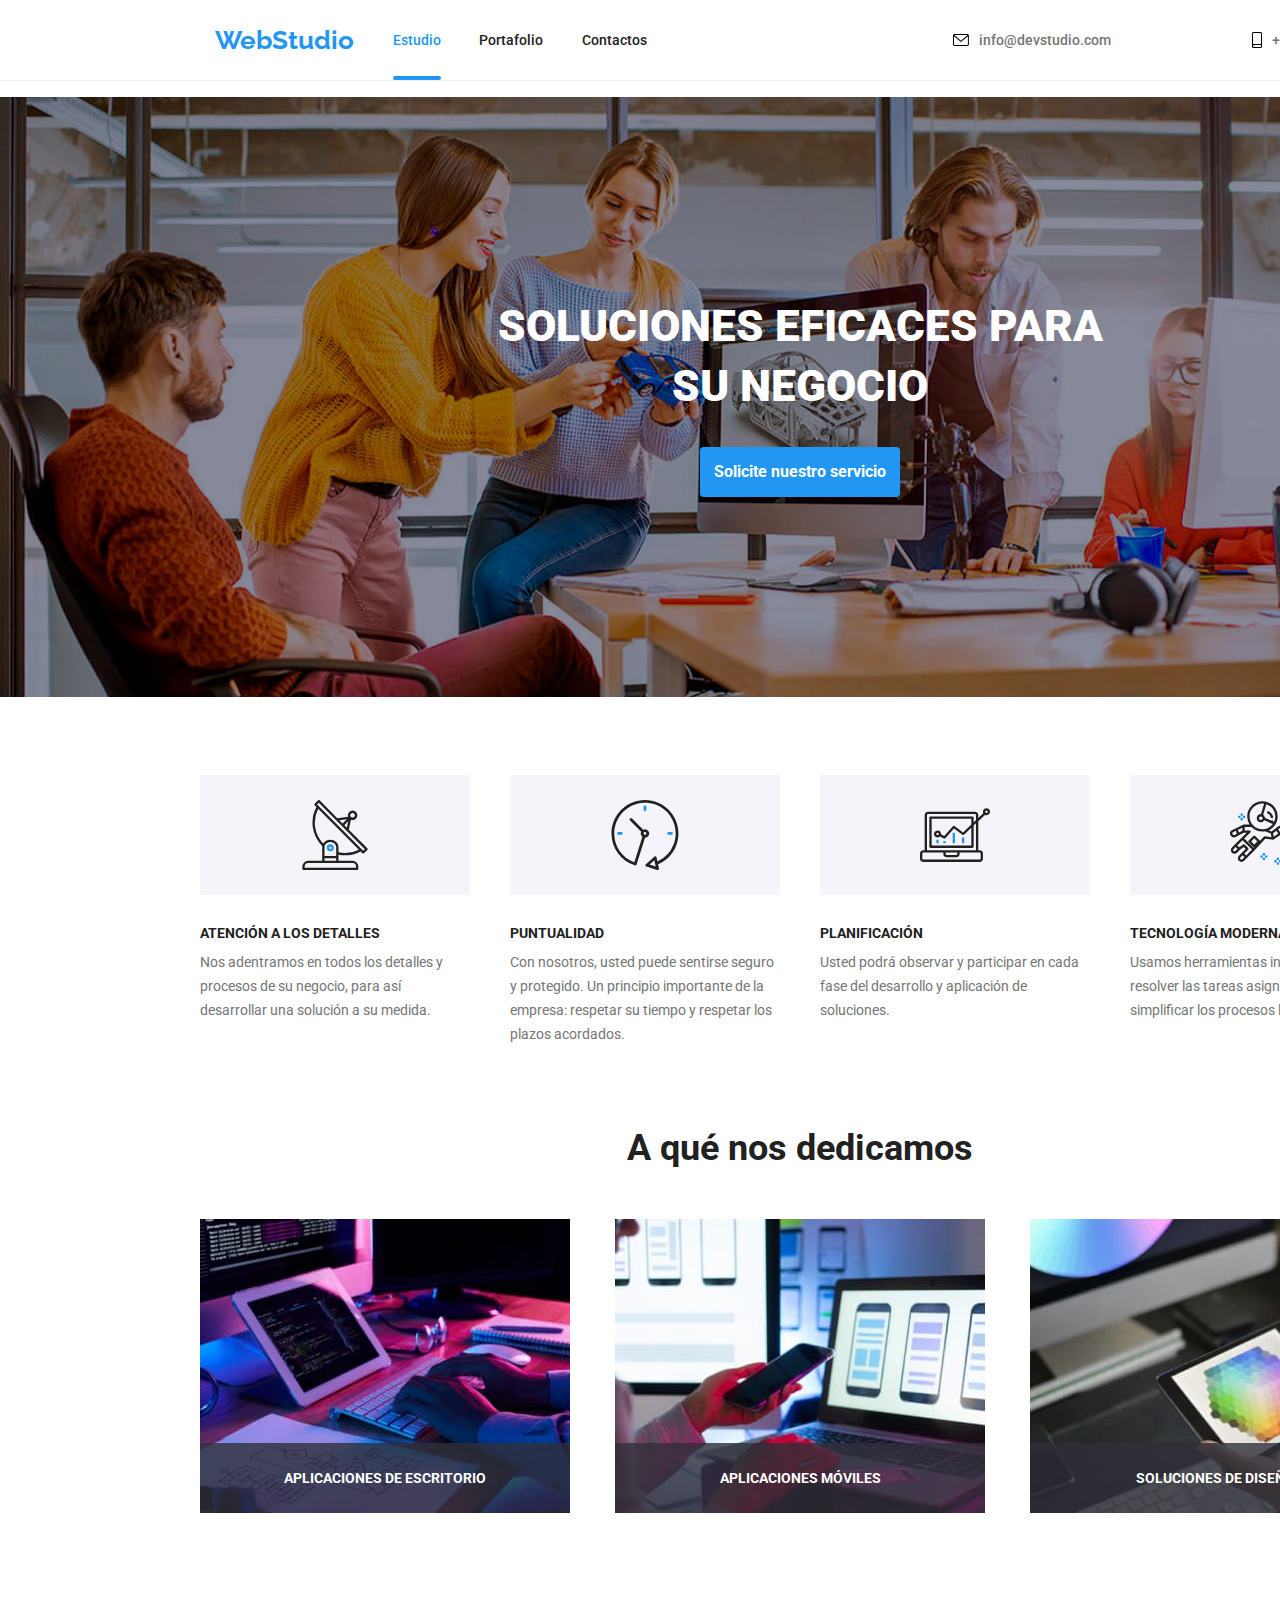
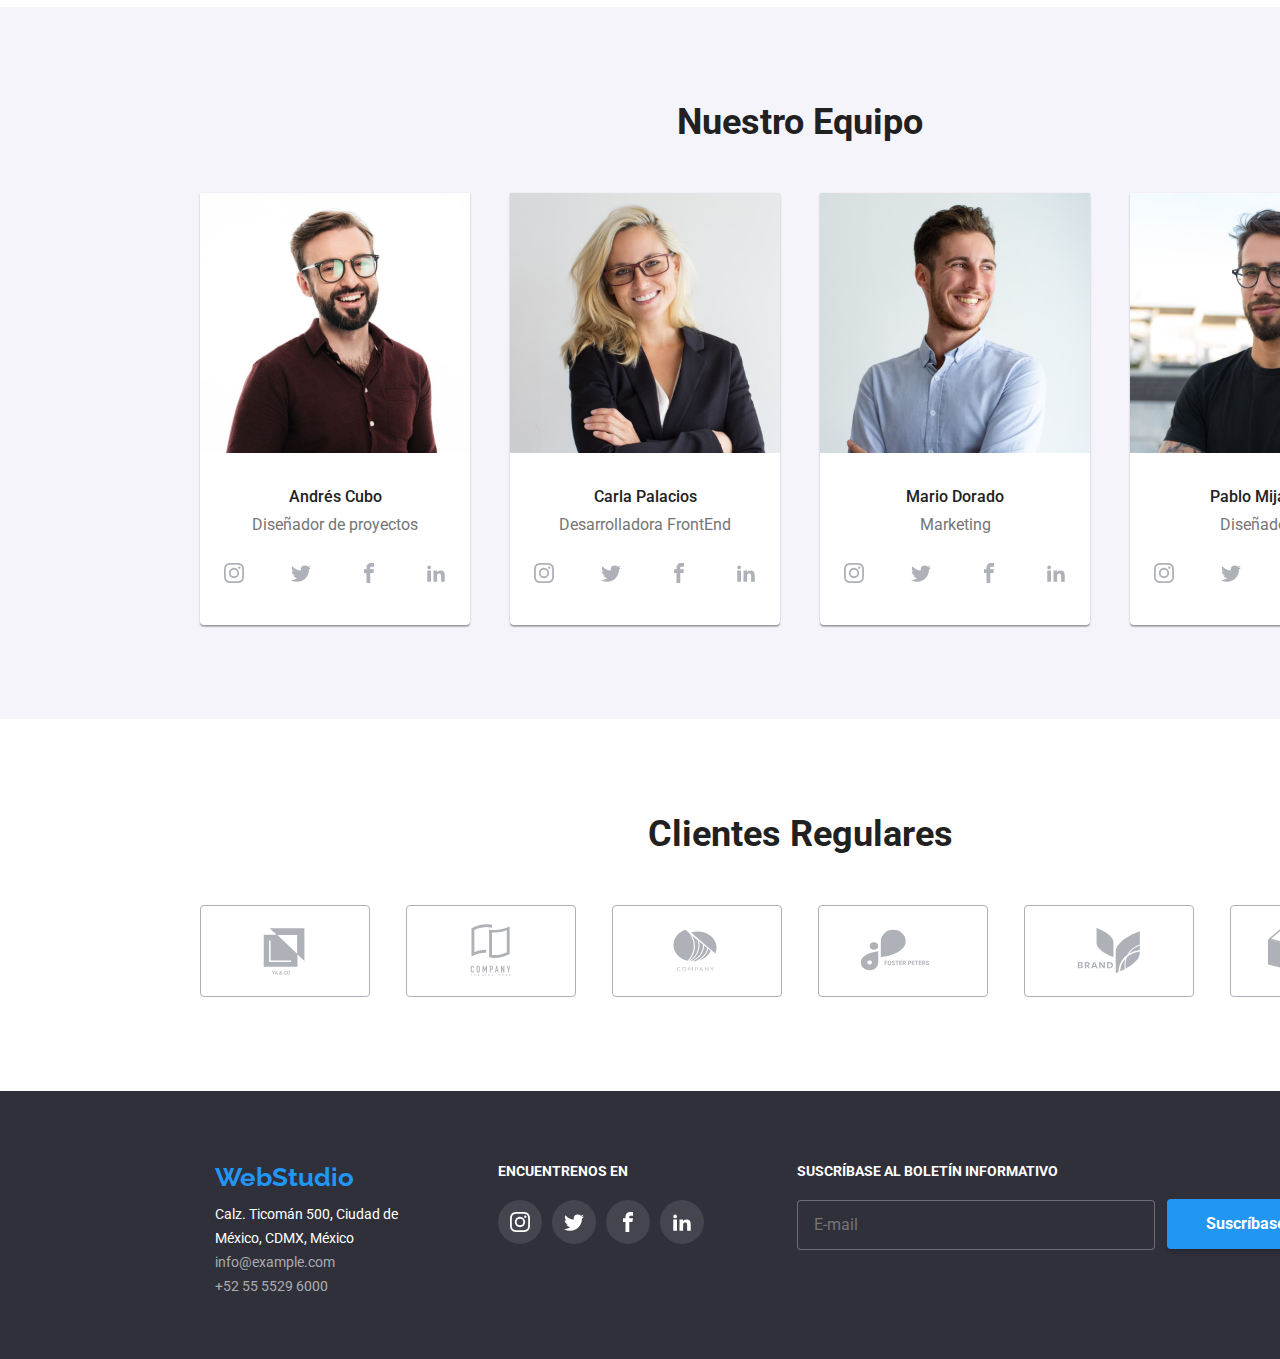
==== commit ec80e21c: "Commit04" ====
--- a/index.html
+++ b/index.html
@@ -18,6 +18,86 @@
     <link rel="stylesheet" href="sass/main.css" />
   </head>
   <body>
+    <div class="modal__backdrop is-hidden" data-modal id="backdrop">
+      <div class="modal__ventana">
+        <button data-modal-close class="btn btn__cerrar">
+          <svg class="modal__iconocerrar">
+            <use xlink:href="images/icons.svg#icon-vector"></use>
+          </svg>
+        </button>
+        <div class="modal__contenido">
+          <h2 class="modal__titulo">
+            Deje sus datos, nos contactaremos con usted
+          </h2>
+          <form name="modalform" class="modal__formulario" autocomplete="off">
+            <div class="modal__nombre">
+              <label class="modal__etiqueta" for="clientname">Nombre</label>
+              <input
+                class="modal__entrada"
+                type="text"
+                name="name"
+                id="clientname"
+              />
+              <svg class="modal__iconopersona">
+                <use xlink:href="images/icons.svg#icon-person"></use>
+              </svg>
+            </div>
+            <div class="modal__telefono">
+              <label class="modal__etiqueta" for="clientphone">Teléfono</label>
+              <input
+                class="modal__entrada"
+                type="tel"
+                name="phone"
+                id="clientphone"
+              />
+              <svg class="modal__iconotelefono">
+                <use xlink:href="images/icons.svg#icon-phone"></use>
+              </svg>
+            </div>
+            <div class="modal__email">
+              <label class="modal__etiqueta" for="clientmail">E-mail</label>
+              <input
+                class="modal__entrada"
+                type="email"
+                name="email"
+                id="clientmail"
+              />
+              <svg class="modal__iconoemail">
+                <use xlink:href="images/icons.svg#icon-mail"></use>
+              </svg>
+            </div>
+            <label class="modal__etiqueta" for="clientcomment"
+              >Comentarios</label
+            >
+            <textarea
+              id="clientcomment"
+              name="comment"
+              placeholder="Introduzca el texto"
+              class="modal__areatexto"
+            ></textarea>
+          </form>
+          <div class="modal__acuerdo">
+            <div class="modal__acuerdoicono">
+              <a href="#check" class="modal__nochecar">
+                <svg class="modal__iconocuadro">
+                  <use xlink:href="images/icons.svg#icon-square"></use>
+                </svg>
+              </a>
+              <a href="#backdrop" id="check" class="modal__checar oculto">
+                <svg class="modal__iconochecar">
+                  <use xlink:href="images/icons.svg#icon-check"></use>
+                </svg>
+              </a>
+            </div>
+            <p class="modal__nota">
+              Estoy de acuerdo con el boletín informativo y acepto los Términos
+              y Condiciones
+            </p>
+          </div>
+          <button class="btn btn__enviar" type="submit">Enviar</button>
+        </div>
+      </div>
+    </div>
     <header class="encabezado">
       <nav class="encabezado__navegación">
         <a href="index.html" class="logo-empresa">WebStudio</a>
@@ -40,7 +120,288 @@
         </a>
       </div>
     </header>
-    <main></main>
+    <main>
+      <div class="soluciones">
+        <h1 class="soluciones__titulo">
+          SOLUCIONES EFICACES PARA <br />
+          SU NEGOCIO
+        </h1>
+        <button data-modal-open type="button" class="btn btn-servicio">
+          <span class="btn-servicio__etiqueta">
+            Solicite nuestro servicio
+          </span>
+        </button>
+      </div>
+      <div class="container">
+        <div class="caracteristicas">
+          <div class="caracteristicas__seccion">
+            <div class="caracteristicas__icono">
+              <svg class="caracteristicas__icono-antena">
+                <use xlink:href="images/icons.svg#icon-antena"></use>
+              </svg>
+            </div>
+            <p class="caracteristicas__titulo">ATENCIÓN A LOS DETALLES</p>
+            <p class="caracteristicas__info">
+              Nos adentramos en todos los detalles y procesos de su negocio,
+              para así desarrollar una solución a su medida.
+            </p>
+          </div>
+          <div class="caracteristicas__seccion">
+            <div class="caracteristicas__icono">
+              <svg class="caracteristicas__icono-reloj">
+                <use xlink:href="images/icons.svg#icon-reloj"></use>
+              </svg>
+            </div>
+            <p class="caracteristicas__titulo">PUNTUALIDAD</p>
+            <p class="caracteristicas__info">
+              Con nosotros, usted puede sentirse seguro y protegido. Un
+              principio importante de la empresa: respetar su tiempo y respetar
+              los plazos acordados.
+            </p>
+          </div>
+          <div class="caracteristicas__seccion">
+            <div class="caracteristicas__icono">
+              <svg class="caracteristicas__icono-diagrama">
+                <use xlink:href="images/icons.svg#icon-diagrama"></use>
+              </svg>
+            </div>
+            <p class="caracteristicas__titulo">PLANIFICACIÓN</p>
+            <p class="caracteristicas__info">
+              Usted podrá observar y participar en cada fase del desarrollo y
+              aplicación de soluciones.
+            </p>
+          </div>
+          <div class="caracteristicas__seccion">
+            <div class="caracteristicas__icono">
+              <svg class="caracteristicas__icono-astronauta">
+                <use xlink:href="images/icons.svg#icon-astronauta"></use>
+              </svg>
+            </div>
+            <p class="caracteristicas__titulo">TECNOLOGÍA MODERNA</p>
+            <p class="caracteristicas__info">
+              Usamos herramientas innovadoras para resolver las tareas
+              asignadas. Es hora de simplificar los procesos laborales.
+            </p>
+          </div>
+        </div>
+        <div class="quehacemos">
+          <h2 class="quehacemos__titulo">A qué nos dedicamos</h2>
+          <div class="quehacemos__imagenes">
+            <div class="quehacemos__foto">
+              <img
+                src="images/pic01hw01.jpg"
+                alt="image 01 homework01"
+                width="370"
+                height="294"
+              />
+              <span class="quehacemos__descripcion"
+                >APLICACIONES DE ESCRITORIO</span
+              >
+            </div>
+            <div class="quehacemos__foto">
+              <img
+                src="images/pic02hw01.jpg"
+                alt="image 02 homework01"
+                width="370"
+                height="294"
+              />
+              <span class="quehacemos__descripcion">APLICACIONES MÓVILES</span>
+            </div>
+            <div class="quehacemos__foto">
+              <img
+                src="images/pic03hw01.jpg"
+                alt="image 03 homework01"
+                width="370"
+                height="294"
+              />
+              <span class="quehacemos__descripcion">SOLUCIONES DE DISEÑO</span>
+            </div>
+          </div>
+        </div>
+      </div>
+      <div class="equipo">
+        <div class="container">
+          <h2 class="equipo__titulo">Nuestro Equipo</h2>
+          <div class="equipo__datos">
+            <figure class="equipo__imagenes">
+              <img
+                src="images/pic04hw01.jpg"
+                alt="image 04 homework 01"
+                width="270"
+                height="260"
+              />
+              <figcaption class="equipo__descripcion">
+                <p class="equipo__integrante">Andrés Cubo</p>
+                <p class="equipo__posicion">Diseñador de proyectos</p>
+                <div class="equipo__iconos">
+                  <a class="equipo__link">
+                    <svg class="equipo__instagram">
+                      <use xlink:href="images/icons.svg#icon-instagram"></use>
+                    </svg>
+                  </a>
+                  <a class="equipo__link">
+                    <svg class="equipo__twitter">
+                      <use xlink:href="images/icons.svg#icon-twitter"></use>
+                    </svg>
+                  </a>
+                  <a class="equipo__link"
+                    ><svg class="equipo__facebook">
+                      <use xlink:href="images/icons.svg#icon-facebook"></use>
+                    </svg>
+                  </a>
+                  <a class="equipo__link"
+                    ><svg class="equipo__linkedin">
+                      <use xlink:href="images/icons.svg#icon-linkedin"></use>
+                    </svg>
+                  </a>
+                </div>
+              </figcaption>
+            </figure>
+            <figure class="equipo__imagenes">
+              <img
+                src="images/pic05hw01.jpg"
+                alt="image 05 homework 01"
+                width="270"
+                height="260"
+              />
+              <figcaption class="equipo__descripcion">
+                <p class="equipo__integrante">Carla Palacios</p>
+                <p class="equipo__posicion">Desarrolladora FrontEnd</p>
+                <div class="equipo__iconos">
+                  <a class="equipo__link">
+                    <svg class="equipo__instagram">
+                      <use xlink:href="images/icons.svg#icon-instagram"></use>
+                    </svg>
+                  </a>
+                  <a class="equipo__link">
+                    <svg class="equipo__twitter">
+                      <use xlink:href="images/icons.svg#icon-twitter"></use>
+                    </svg>
+                  </a>
+                  <a class="equipo__link"
+                    ><svg class="equipo__facebook">
+                      <use xlink:href="images/icons.svg#icon-facebook"></use>
+                    </svg>
+                  </a>
+                  <a class="equipo__link"
+                    ><svg class="equipo__linkedin">
+                      <use xlink:href="images/icons.svg#icon-linkedin"></use>
+                    </svg>
+                  </a>
+                </div>
+              </figcaption>
+            </figure>
+            <figure class="equipo__imagenes">
+              <img
+                src="images/pic06hw01.jpg"
+                alt="image 06 homework 01"
+                width="270"
+                height="260"
+              />
+              <figcaption class="equipo__descripcion">
+                <p class="equipo__integrante">Mario Dorado</p>
+                <p class="equipo__posicion">Marketing</p>
+                <div class="equipo__iconos">
+                  <a class="equipo__link">
+                    <svg class="equipo__instagram">
+                      <use xlink:href="images/icons.svg#icon-instagram"></use>
+                    </svg>
+                  </a>
+                  <a class="equipo__link">
+                    <svg class="equipo__twitter">
+                      <use xlink:href="images/icons.svg#icon-twitter"></use>
+                    </svg>
+                  </a>
+                  <a class="equipo__link"
+                    ><svg class="equipo__facebook">
+                      <use xlink:href="images/icons.svg#icon-facebook"></use>
+                    </svg>
+                  </a>
+                  <a class="equipo__link"
+                    ><svg class="equipo__linkedin">
+                      <use xlink:href="images/icons.svg#icon-linkedin"></use>
+                    </svg>
+                  </a>
+                </div>
+              </figcaption>
+            </figure>
+            <figure class="equipo__imagenes">
+              <img
+                src="images/pic07hw01.jpg"
+                alt="image 07 homework 01"
+                width="270"
+                height="260"
+              />
+              <figcaption class="equipo__descripcion">
+                <p class="equipo__integrante">Pablo Mijangos</p>
+                <p class="equipo__posicion">Diseñador IU</p>
+                <div class="equipo__iconos">
+                  <a class="equipo__link">
+                    <svg class="equipo__instagram">
+                      <use xlink:href="images/icons.svg#icon-instagram"></use>
+                    </svg>
+                  </a>
+                  <a class="equipo__link">
+                    <svg class="equipo__twitter">
+                      <use xlink:href="images/icons.svg#icon-twitter"></use>
+                    </svg>
+                  </a>
+                  <a class="equipo__link"
+                    ><svg class="equipo__facebook">
+                      <use xlink:href="images/icons.svg#icon-facebook"></use>
+                    </svg>
+                  </a>
+                  <a class="equipo__link"
+                    ><svg class="equipo__linkedin">
+                      <use xlink:href="images/icons.svg#icon-linkedin"></use>
+                    </svg>
+                  </a>
+                </div>
+              </figcaption>
+            </figure>
+          </div>
+        </div>
+      </div>
+      <div class="container">
+        <div class="clientes">
+          <div class="section">
+            <h2 class="clientes__titulo">Clientes Regulares</h2>
+            <div class="clientes__logos">
+              <div class="clientes__iconos">
+                <svg class="clientes__logo01">
+                  <use xlink:href="images/icons.svg#icon-logo01"></use>
+                </svg>
+              </div>
+              <div class="clientes__iconos">
+                <svg class="clientes__logo02">
+                  <use xlink:href="images/icons.svg#icon-logo02"></use>
+                </svg>
+              </div>
+              <div class="clientes__iconos">
+                <svg class="clientes__logo03">
+                  <use xlink:href="images/icons.svg#icon-logo03"></use>
+                </svg>
+              </div>
+              <div class="clientes__iconos">
+                <svg class="clientes__logo04">
+                  <use xlink:href="images/icons.svg#icon-logo04"></use>
+                </svg>
+              </div>
+              <div class="clientes__iconos">
+                <svg class="clientes__logo05">
+                  <use xlink:href="images/icons.svg#icon-logo05"></use>
+                </svg>
+              </div>
+              <div class="clientes__iconos">
+                <svg class="clientes__logo06">
+                  <use xlink:href="images/icons.svg#icon-logo06"></use>
+                </svg>
+              </div>
+            </div>
+          </div>
+        </div>
+      </div>
+    </main>
     <footer class="piepagina">
       <address class="piepagina__directorio">
         <a href="index.html" class="logo-empresa">WebStudio</a>
@@ -101,5 +462,6 @@
         </button>
       </div>
     </footer>
+    <script src="../js/modal.js"></script>
   </body>
 </html>
--- a/sass/main.css
+++ b/sass/main.css
@@ -8,6 +8,48 @@
   width: 1600px;
   color: #212121;
   font-family: Roboto;
+}
+
+main {
+  display: -webkit-box;
+  display: -ms-flexbox;
+  display: flex;
+  -webkit-box-orient: vertical;
+  -webkit-box-direction: normal;
+      -ms-flex-direction: column;
+          flex-direction: column;
+  -webkit-box-align: center;
+      -ms-flex-align: center;
+          align-items: center;
+}
+
+.container {
+  display: -webkit-box;
+  display: -ms-flexbox;
+  display: flex;
+  -webkit-box-align: center;
+      -ms-flex-align: center;
+          align-items: center;
+  -webkit-box-orient: vertical;
+  -webkit-box-direction: normal;
+      -ms-flex-direction: column;
+          flex-direction: column;
+  width: 1200px;
+}
+
+.section {
+  width: 100%;
+  display: -webkit-box;
+  display: -ms-flexbox;
+  display: flex;
+  -webkit-box-orient: vertical;
+  -webkit-box-direction: normal;
+      -ms-flex-direction: column;
+          flex-direction: column;
+  -webkit-box-align: center;
+      -ms-flex-align: center;
+          align-items: center;
+  padding: 94px 0px;
 }
 
 .logo-empresa {
@@ -143,6 +185,670 @@
   width: 24px;
   height: 24px;
   fill: #fff;
+}
+
+.caracteristicas__icono-antena, .caracteristicas__icono-reloj, .caracteristicas__icono-diagrama, .caracteristicas__icono-astronauta {
+  width: 70px;
+  height: 70px;
+}
+
+.equipo__instagram, .equipo__twitter, .equipo__facebook, .equipo__linkedin {
+  width: 20px;
+  height: 20px;
+}
+
+.clientes__logo01, .clientes__logo02, .clientes__logo03, .clientes__logo04, .clientes__logo05, .clientes__logo06 {
+  width: 106px;
+  height: 60px;
+  cursor: pointer;
+}
+
+.modal__iconocerrar {
+  width: 11px;
+  height: 11px;
+  fill: #000;
+}
+
+.modal__iconopersona {
+  width: 12px;
+  height: 12px;
+  position: relative;
+  top: -26px;
+  left: 15px;
+}
+
+.modal__iconotelefono {
+  width: 13px;
+  height: 13px;
+  position: relative;
+  top: -26.5px;
+  left: 14.27px;
+}
+
+.modal__iconoemail {
+  width: 15px;
+  height: 12px;
+  position: relative;
+  top: -26px;
+  left: 13.5px;
+}
+
+.modal__iconocuadro {
+  width: 16px;
+  height: 15px;
+}
+
+.modal__iconochecar {
+  width: 11px;
+  height: 18px;
+  fill: #fff;
+}
+
+.soluciones {
+  background: url("../images/pic01hw04.jpg"), rgba(47, 48, 58, 0.4);
+  padding: 200px 0px;
+  margin-top: 16px;
+  display: -webkit-box;
+  display: -ms-flexbox;
+  display: flex;
+  -webkit-box-orient: vertical;
+  -webkit-box-direction: normal;
+      -ms-flex-direction: column;
+          flex-direction: column;
+  -webkit-box-align: center;
+      -ms-flex-align: center;
+          align-items: center;
+  width: 100%;
+}
+
+.soluciones__titulo {
+  font-weight: 900;
+  font-size: 44px;
+  line-height: 1.36;
+  color: #fff;
+  margin-bottom: 30px;
+  text-align: center;
+}
+
+.btn-servicio {
+  font-weight: 700;
+  font-size: 16px;
+  background-color: #2196F3;
+  color: #fff;
+  border-style: none;
+  padding: 10px 2px;
+  height: 50px;
+  width: 200px;
+  line-height: 1.88;
+  font-family: Roboto;
+  border-radius: 4px;
+  cursor: pointer;
+}
+
+.btn-servicio:hover, .btn-servicio:focus {
+  color: #2196F3;
+  background-color: #fff;
+}
+
+.caracteristicas {
+  display: -webkit-box;
+  display: -ms-flexbox;
+  display: flex;
+  -webkit-box-pack: justify;
+      -ms-flex-pack: justify;
+          justify-content: space-between;
+  margin: 78px 0px 80px 0px;
+}
+
+.caracteristicas__seccion {
+  width: 22.5%;
+}
+
+.caracteristicas__icono {
+  background-color: #f5f4fa;
+  display: -webkit-box;
+  display: -ms-flexbox;
+  display: flex;
+  -webkit-box-pack: center;
+      -ms-flex-pack: center;
+          justify-content: center;
+  padding: 25px 0px;
+}
+
+.caracteristicas__titulo {
+  font-weight: 700;
+  font-size: 14px;
+  line-height: 1.17;
+  padding: 30px 0px 10px 0px;
+}
+
+.caracteristicas__info {
+  font-weight: 400;
+  font-size: 14px;
+  line-height: 1.71;
+  color: #757575;
+}
+
+.quehacemos {
+  display: -webkit-box;
+  display: -ms-flexbox;
+  display: flex;
+  -webkit-box-orient: vertical;
+  -webkit-box-direction: normal;
+      -ms-flex-direction: column;
+          flex-direction: column;
+  -webkit-box-align: center;
+      -ms-flex-align: center;
+          align-items: center;
+  width: 100%;
+  margin-bottom: 94px;
+}
+
+.quehacemos__titulo {
+  font-weight: 700;
+  font-size: 36px;
+  line-height: 1.17;
+  padding-bottom: 50px;
+}
+
+.quehacemos__imagenes {
+  width: 100%;
+  display: -webkit-box;
+  display: -ms-flexbox;
+  display: flex;
+  -webkit-box-pack: justify;
+      -ms-flex-pack: justify;
+          justify-content: space-between;
+}
+
+.quehacemos__foto {
+  width: 370px;
+  height: 294px;
+  display: -webkit-box;
+  display: -ms-flexbox;
+  display: flex;
+  -webkit-box-orient: vertical;
+  -webkit-box-direction: normal;
+      -ms-flex-direction: column;
+          flex-direction: column;
+}
+
+.quehacemos__descripcion {
+  width: 100%;
+  height: 70px;
+  font-weight: 700;
+  font-size: 14px;
+  line-height: 1.17;
+  text-align: center;
+  color: #fff;
+  background: rgba(47, 48, 58, 0.8);
+  -webkit-box-sizing: border-box;
+          box-sizing: border-box;
+  padding: 27px 79px;
+  top: -70px;
+  position: relative;
+}
+
+.equipo {
+  width: 100%;
+  display: -webkit-box;
+  display: -ms-flexbox;
+  display: flex;
+  -webkit-box-pack: center;
+      -ms-flex-pack: center;
+          justify-content: center;
+  background-color: #f5f4fa;
+  padding: 94px 0px;
+}
+
+.equipo__titulo {
+  font-weight: 700;
+  font-size: 36px;
+  line-height: 1.17;
+  padding-bottom: 50px;
+}
+
+.equipo__datos {
+  width: 100%;
+  display: -webkit-box;
+  display: -ms-flexbox;
+  display: flex;
+  -webkit-box-pack: justify;
+      -ms-flex-pack: justify;
+          justify-content: space-between;
+}
+
+.equipo__imagenes {
+  background-color: #fff;
+  -webkit-box-shadow: 0px 1px 3px rgba(0, 0, 0, 0.12), 0px 1px 1px rgba(0, 0, 0, 0.14), 0px 2px 1px rgba(0, 0, 0, 0.2);
+          box-shadow: 0px 1px 3px rgba(0, 0, 0, 0.12), 0px 1px 1px rgba(0, 0, 0, 0.14), 0px 2px 1px rgba(0, 0, 0, 0.2);
+  border-radius: 0px 0px 4px 4px;
+}
+
+.equipo__descripcion {
+  padding: 30px 0px;
+}
+
+.equipo__integrante {
+  font-weight: 500;
+  font-size: 16px;
+  line-height: 1.17;
+  display: -webkit-box;
+  display: -ms-flexbox;
+  display: flex;
+  -webkit-box-orient: vertical;
+  -webkit-box-direction: normal;
+      -ms-flex-direction: column;
+          flex-direction: column;
+  text-align: center;
+  margin-bottom: 10px;
+}
+
+.equipo__posicion {
+  font-weight: 400;
+  font-size: 16px;
+  line-height: 1.17;
+  text-align: center;
+  color: #757575;
+}
+
+.equipo__iconos {
+  display: -webkit-box;
+  display: -ms-flexbox;
+  display: flex;
+  -ms-flex-pack: distribute;
+      justify-content: space-around;
+  padding-top: 16px;
+}
+
+.equipo__link {
+  display: -webkit-box;
+  display: -ms-flexbox;
+  display: flex;
+  -webkit-box-align: center;
+      -ms-flex-align: center;
+          align-items: center;
+  -webkit-box-pack: center;
+      -ms-flex-pack: center;
+          justify-content: center;
+  width: 44px;
+  height: 44px;
+  fill: #AFB1B8;
+}
+
+.equipo__link:hover {
+  fill: #fff;
+  cursor: pointer;
+  background-color: #2196F3;
+  border-radius: 50%;
+}
+
+.clientes {
+  width: 100%;
+  display: -webkit-box;
+  display: -ms-flexbox;
+  display: flex;
+  -webkit-box-align: center;
+      -ms-flex-align: center;
+          align-items: center;
+  -webkit-box-orient: vertical;
+  -webkit-box-direction: normal;
+      -ms-flex-direction: column;
+          flex-direction: column;
+}
+
+.clientes__titulo {
+  font-weight: 700;
+  font-size: 36px;
+  line-height: 1.17;
+  padding-bottom: 50px;
+}
+
+.clientes__logos {
+  width: 100%;
+  display: -webkit-box;
+  display: -ms-flexbox;
+  display: flex;
+  -webkit-box-pack: justify;
+      -ms-flex-pack: justify;
+          justify-content: space-between;
+}
+
+.clientes__iconos {
+  width: 170px;
+  height: 92px;
+  display: -webkit-box;
+  display: -ms-flexbox;
+  display: flex;
+  -webkit-box-pack: center;
+      -ms-flex-pack: center;
+          justify-content: center;
+  -webkit-box-align: center;
+      -ms-flex-align: center;
+          align-items: center;
+  cursor: pointer;
+  border-radius: 4px;
+  border: 1px solid #AFB1B8;
+  fill: #AFB1B8;
+}
+
+.clientes__iconos:hover {
+  display: -webkit-box;
+  display: -ms-flexbox;
+  display: flex;
+  -webkit-box-align: center;
+      -ms-flex-align: center;
+          align-items: center;
+  -webkit-box-pack: center;
+      -ms-flex-pack: center;
+          justify-content: center;
+  cursor: pointer;
+  border-radius: 4px;
+  width: 170px;
+  height: 92px;
+  fill: #2196F3;
+  border: 1px solid #2196F3;
+}
+
+.modal__backdrop {
+  width: 100%;
+  display: -webkit-box;
+  display: -ms-flexbox;
+  display: flex;
+  -webkit-box-align: center;
+      -ms-flex-align: center;
+          align-items: center;
+  -webkit-box-pack: center;
+      -ms-flex-pack: center;
+          justify-content: center;
+  z-index: 1;
+  visibility: visible;
+  opacity: 1;
+  height: 100%;
+  position: fixed;
+  -webkit-transform: scale(1);
+          transform: scale(1);
+  top: 0px;
+  left: 0px;
+  background: rgba(0, 0, 0, 0.2);
+  -webkit-transition: opacity 250ms cubic-bezier(0.4, 0, 0.2, 1), visibility 250ms cubic-bezier(0.4, 0, 0.2, 1), -webkit-transform 250ms cubic-bezier(0.4, 0, 0.2, 1);
+  transition: opacity 250ms cubic-bezier(0.4, 0, 0.2, 1), visibility 250ms cubic-bezier(0.4, 0, 0.2, 1), -webkit-transform 250ms cubic-bezier(0.4, 0, 0.2, 1);
+  transition: opacity 250ms cubic-bezier(0.4, 0, 0.2, 1), visibility 250ms cubic-bezier(0.4, 0, 0.2, 1), transform 250ms cubic-bezier(0.4, 0, 0.2, 1);
+  transition: opacity 250ms cubic-bezier(0.4, 0, 0.2, 1), visibility 250ms cubic-bezier(0.4, 0, 0.2, 1), transform 250ms cubic-bezier(0.4, 0, 0.2, 1), -webkit-transform 250ms cubic-bezier(0.4, 0, 0.2, 1);
+}
+
+.modal__backdrop.is-hidden {
+  visibility: hidden;
+  opacity: 0;
+  pointer-events: none;
+  -webkit-transform: scale(0);
+          transform: scale(0);
+}
+
+.modal__ventana {
+  width: 528px;
+  background-color: #fff;
+  border-radius: 4px;
+}
+
+.modal__contenido {
+  display: -webkit-box;
+  display: -ms-flexbox;
+  display: flex;
+  -webkit-box-align: center;
+      -ms-flex-align: center;
+          align-items: center;
+  -webkit-box-orient: vertical;
+  -webkit-box-direction: normal;
+      -ms-flex-direction: column;
+          flex-direction: column;
+  position: relative;
+  padding: 17px 40px 40px 40px;
+}
+
+.modal__titulo {
+  font-weight: 700;
+  font-size: 20px;
+  line-height: 1.17;
+  margin-bottom: 12px;
+}
+
+.modal__formulario {
+  width: 100%;
+  display: -webkit-box;
+  display: -ms-flexbox;
+  display: flex;
+  -webkit-box-orient: vertical;
+  -webkit-box-direction: normal;
+      -ms-flex-direction: column;
+          flex-direction: column;
+}
+
+.modal__nombre {
+  font-weight: 500;
+  font-size: 16px;
+  line-height: 1.17;
+  display: -webkit-box;
+  display: -ms-flexbox;
+  display: flex;
+  -webkit-box-orient: vertical;
+  -webkit-box-direction: normal;
+      -ms-flex-direction: column;
+          flex-direction: column;
+  -webkit-box-align: start;
+      -ms-flex-align: start;
+          align-items: flex-start;
+  text-align: center;
+  padding-bottom: 10px;
+}
+
+.modal__nombre:focus-within {
+  fill: #2196F3;
+}
+
+.modal__telefono {
+  font-weight: 500;
+  font-size: 16px;
+  line-height: 1.17;
+  display: -webkit-box;
+  display: -ms-flexbox;
+  display: flex;
+  -webkit-box-orient: vertical;
+  -webkit-box-direction: normal;
+      -ms-flex-direction: column;
+          flex-direction: column;
+  -webkit-box-align: start;
+      -ms-flex-align: start;
+          align-items: flex-start;
+  text-align: center;
+  padding-bottom: 10px;
+}
+
+.modal__telefono:focus-within {
+  fill: #2196F3;
+}
+
+.modal__email {
+  font-weight: 500;
+  font-size: 16px;
+  line-height: 1.17;
+  display: -webkit-box;
+  display: -ms-flexbox;
+  display: flex;
+  -webkit-box-orient: vertical;
+  -webkit-box-direction: normal;
+      -ms-flex-direction: column;
+          flex-direction: column;
+  -webkit-box-align: start;
+      -ms-flex-align: start;
+          align-items: flex-start;
+  text-align: center;
+  padding-bottom: 10px;
+}
+
+.modal__email:focus-within {
+  fill: #2196F3;
+}
+
+.modal__etiqueta {
+  font-family: Roboto;
+  font-weight: 400;
+  font-size: 12px;
+  line-height: 1.17;
+  color: #757575;
+  margin-bottom: 4px;
+}
+
+.modal__entrada {
+  width: 448px;
+  height: 40px;
+  font-size: 16px;
+  border-radius: 4px;
+  position: relative;
+  cursor: pointer;
+  outline: none;
+  border: 1px solid #21212133;
+  z-index: 1;
+  background-color: #00000000;
+  padding-left: 42px;
+}
+
+.modal__entrada:focus {
+  border-radius: 4px;
+  border: 1px solid #2196F3;
+}
+
+.modal__areatexto {
+  width: 448px;
+  height: 120px;
+  border-radius: 4px;
+  cursor: pointer;
+  outline: none;
+  border: 1px solid #21212133;
+  resize: none;
+  padding: 12px 16px;
+}
+
+.modal__areatexto::-webkit-input-placeholder {
+  font-family: Roboto;
+  font-weight: 400;
+  font-size: 12px;
+  line-height: 1.17;
+  color: 75757580;
+}
+
+.modal__areatexto:-ms-input-placeholder {
+  font-family: Roboto;
+  font-weight: 400;
+  font-size: 12px;
+  line-height: 1.17;
+  color: 75757580;
+}
+
+.modal__areatexto::-ms-input-placeholder {
+  font-family: Roboto;
+  font-weight: 400;
+  font-size: 12px;
+  line-height: 1.17;
+  color: 75757580;
+}
+
+.modal__areatexto::placeholder {
+  font-family: Roboto;
+  font-weight: 400;
+  font-size: 12px;
+  line-height: 1.17;
+  color: 75757580;
+}
+
+.modal__areatexto:focus {
+  border-radius: 4px;
+  border: 1px solid #2196F3;
+}
+
+.modal__acuerdo {
+  display: -webkit-box;
+  display: -ms-flexbox;
+  display: flex;
+  margin-top: 20px;
+}
+
+.modal__acuerdoicono {
+  padding: 4px 7px 0px 13px;
+}
+
+.modal__checar {
+  width: 16px;
+  height: 16px;
+  display: -webkit-box;
+  display: -ms-flexbox;
+  display: flex;
+  -webkit-box-align: center;
+      -ms-flex-align: center;
+          align-items: center;
+  -webkit-box-pack: center;
+      -ms-flex-pack: center;
+          justify-content: center;
+  position: relative;
+  top: -20px;
+  border-radius: 2px;
+  background-color: #2196F3;
+}
+
+.modal__checar.oculto {
+  visibility: hidden;
+  opacity: 0;
+  pointer-events: none;
+}
+
+.modal__nota {
+  font-family: Roboto;
+  font-weight: 400;
+  font-size: 14px;
+  line-height: 1.71;
+  color: #757575;
+}
+
+#check:target {
+  visibility: visible;
+  opacity: 1;
+  pointer-events: all;
+}
+
+.btn__cerrar {
+  width: 30px;
+  height: 30px;
+  display: -webkit-box;
+  display: -ms-flexbox;
+  display: flex;
+  -webkit-box-align: center;
+      -ms-flex-align: center;
+          align-items: center;
+  -webkit-box-pack: center;
+      -ms-flex-pack: center;
+          justify-content: center;
+  position: relative;
+  top: 8px;
+  right: -490px;
+  border-radius: 50%;
+  cursor: pointer;
+  border: 1px solid #0000001a;
+}
+
+.btn__enviar {
+  width: 200px;
+  height: 50px;
+  padding: 10px 75px;
+  margin-top: 10px;
+  font-family: Roboto;
+  font-weight: 700;
+  font-size: 16px;
+  line-height: 1.88;
+  cursor: pointer;
+  color: #fff;
+  border-radius: 4px;
+  background-color: #2196F3;
+  border: none;
 }
 
 .piepagina {
